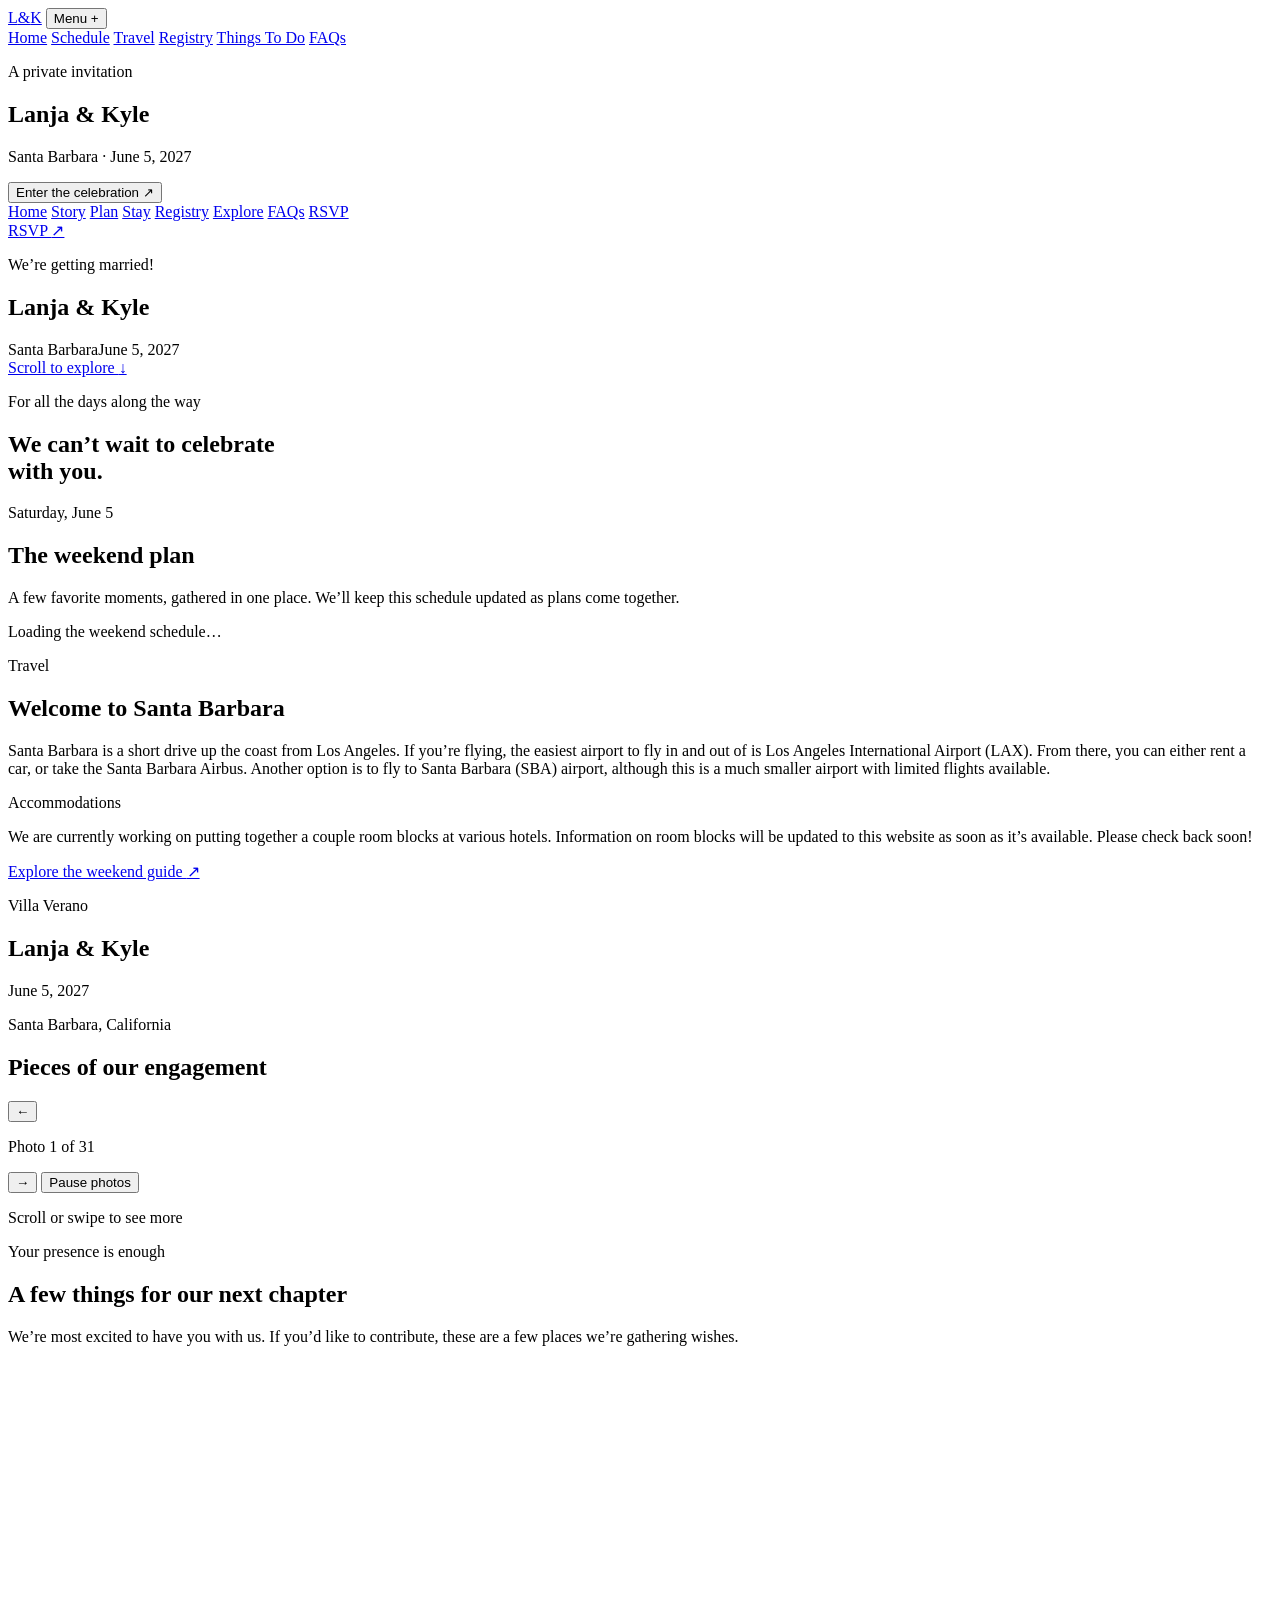
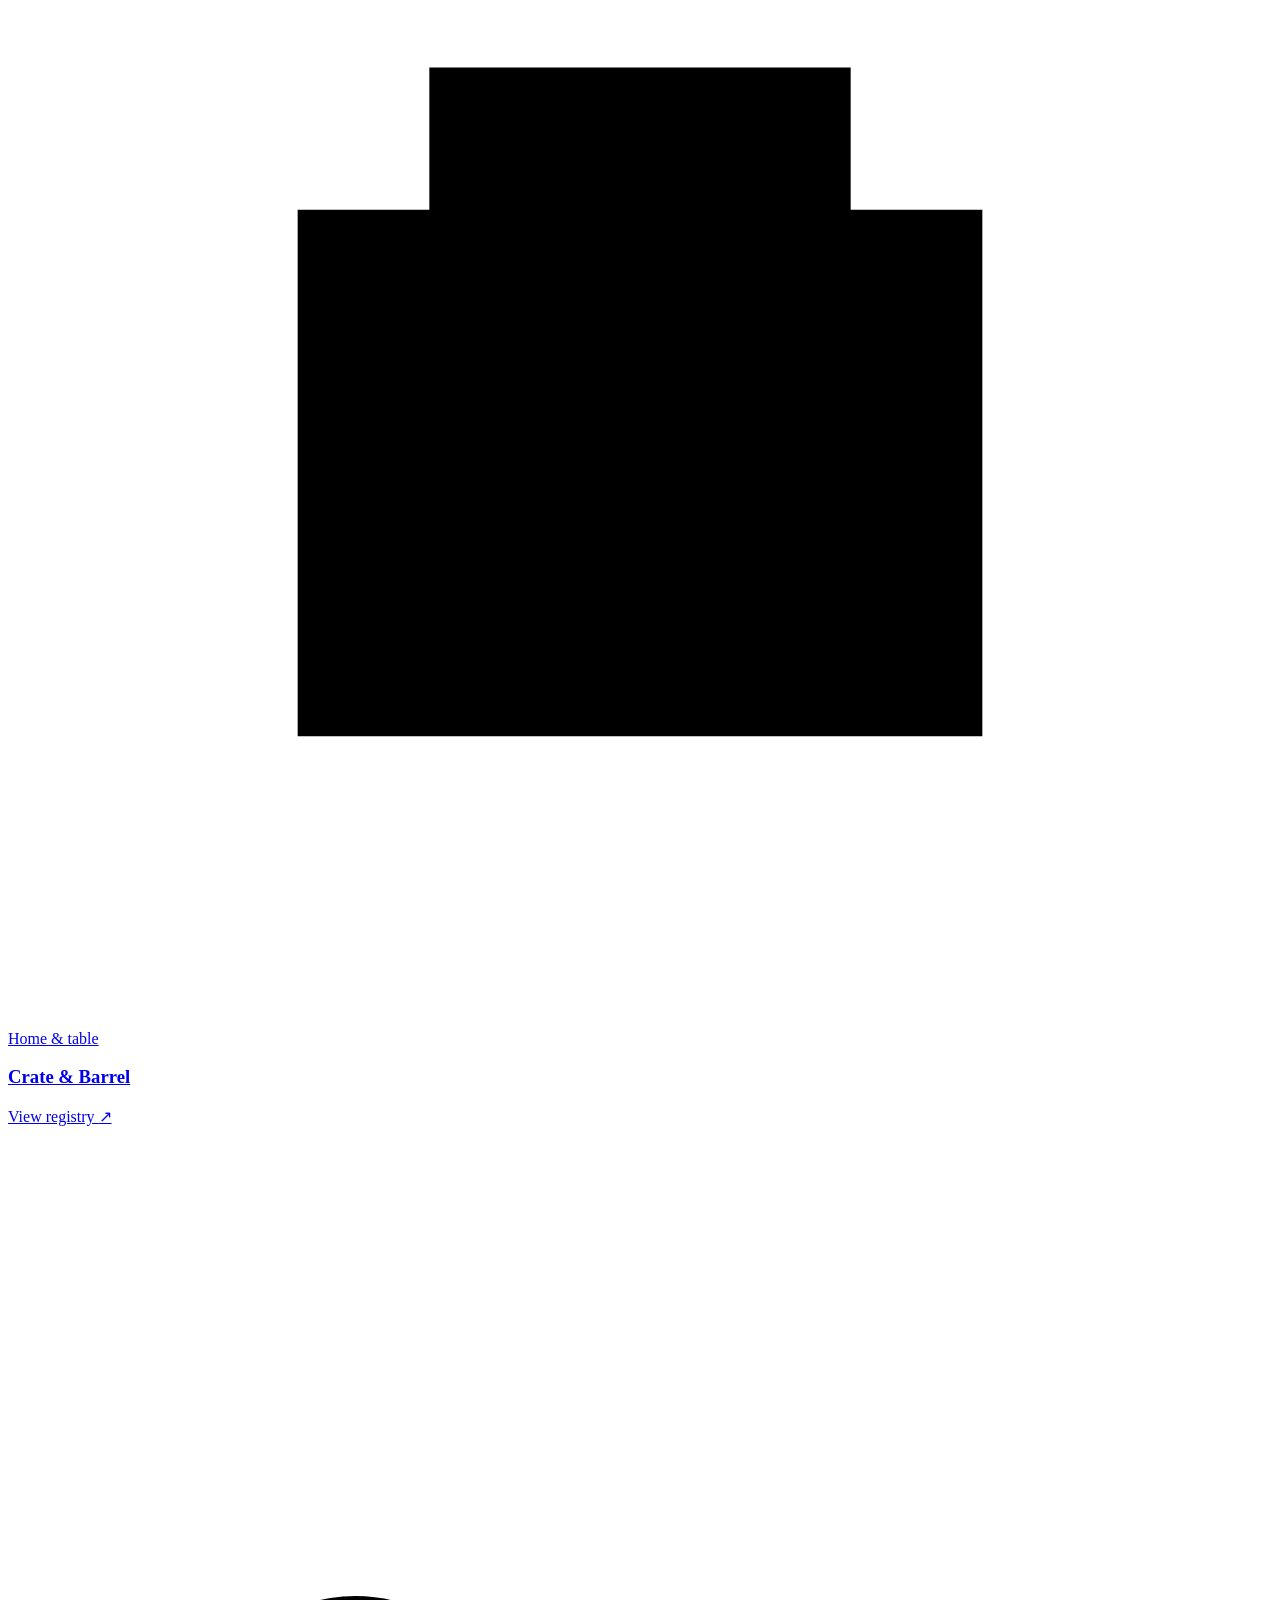
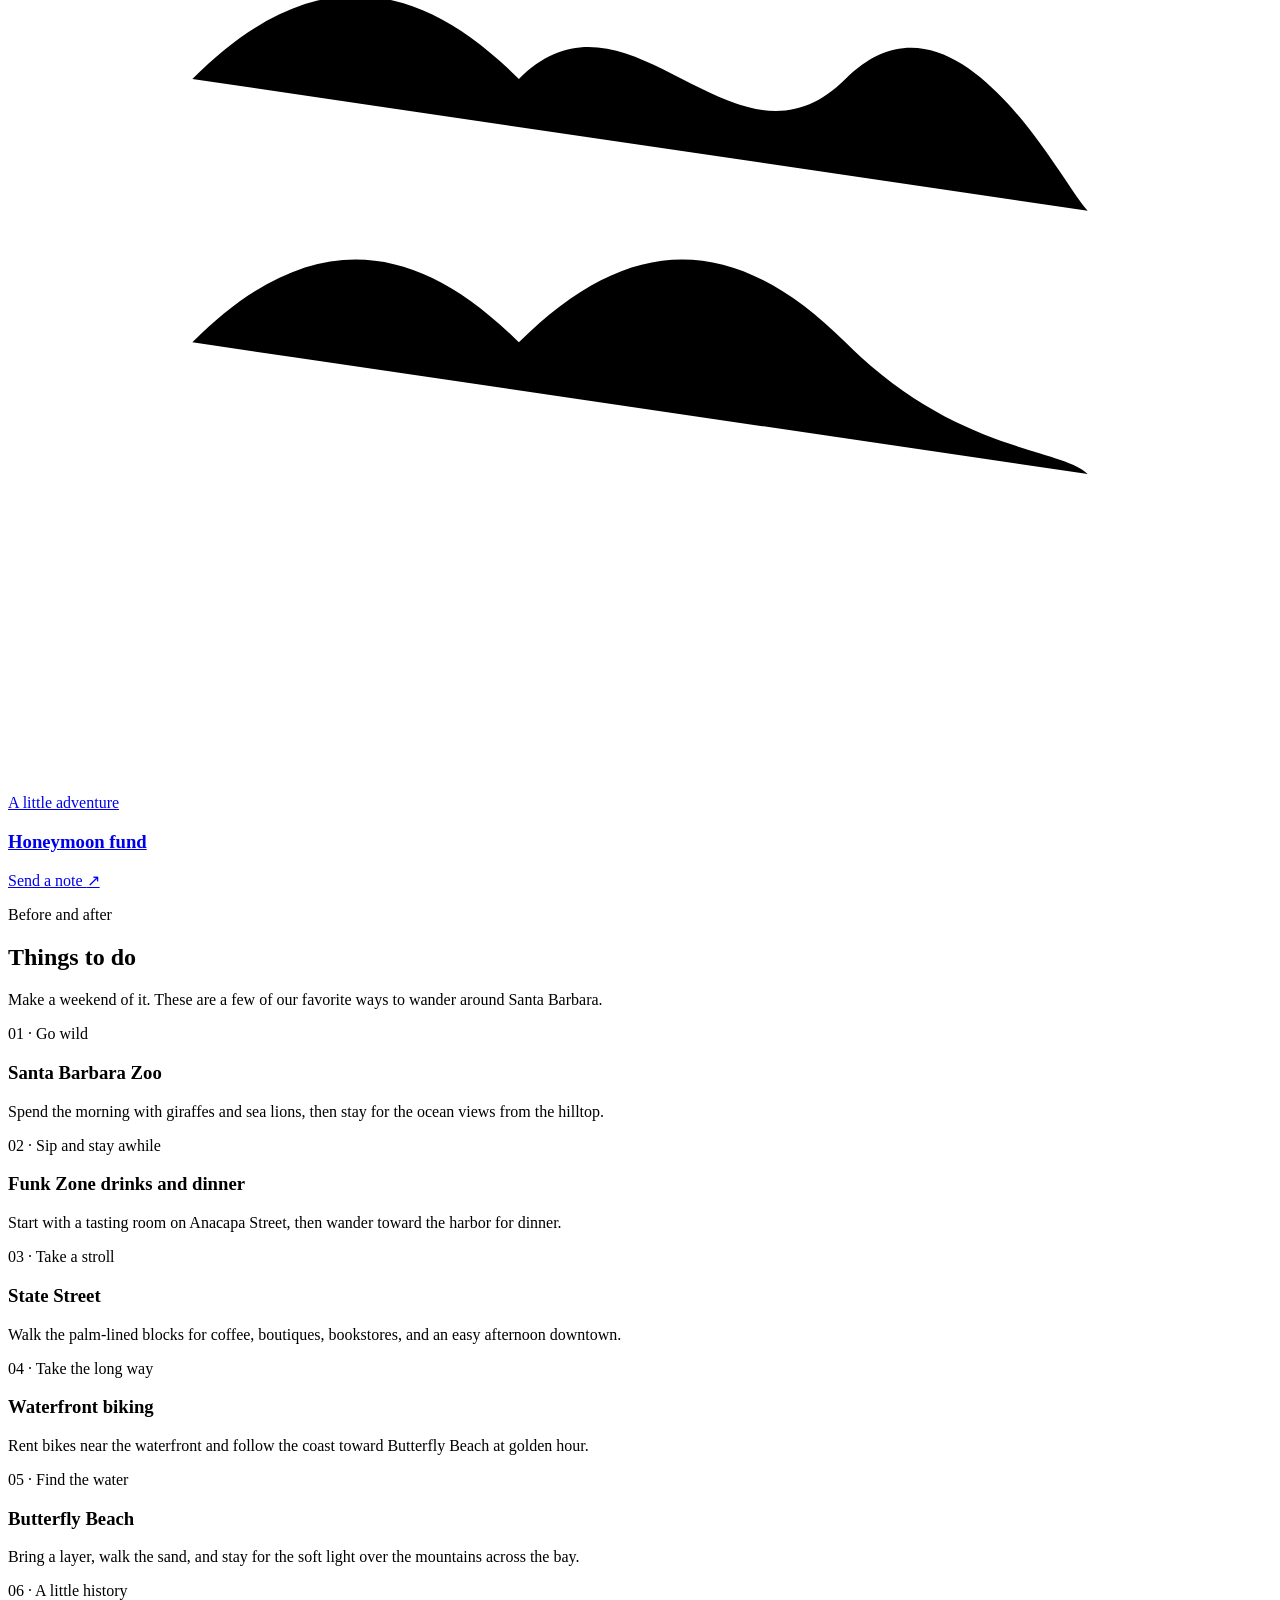
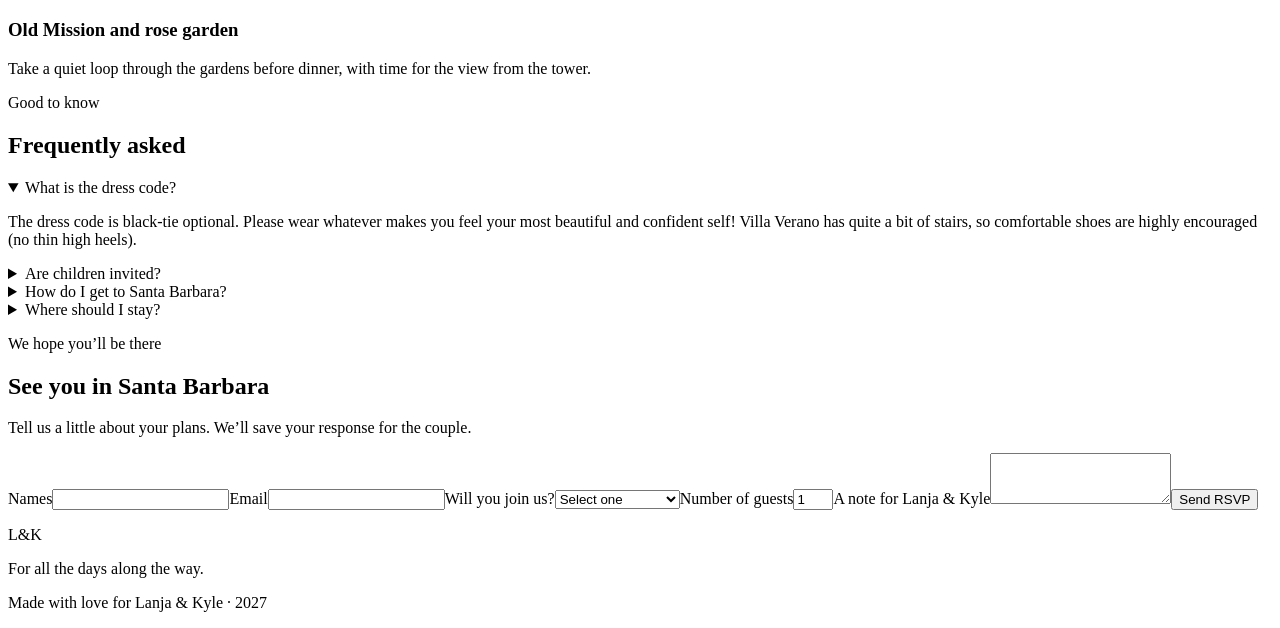
==== public/index.html @ e6cf990e "Match Santa Barbara location photos and animate gallery" ====
<!doctype html>
<html lang="en">
  <head>
    <meta charset="UTF-8" />
    <meta name="viewport" content="width=device-width, initial-scale=1.0" />
    <meta name="description" content="The wedding website of Lanja and Kyle — Santa Barbara, California, June 5, 2027." />
    <title>Lanja & Kyle | Santa Barbara · June 5, 2027</title>
    <link rel="preconnect" href="https://fonts.googleapis.com" />
    <link rel="preconnect" href="https://fonts.gstatic.com" crossorigin />
    <link href="https://fonts.googleapis.com/css2?family=DM+Sans:wght@400;500;600&family=DM+Serif+Display:ital@0;1&display=swap" rel="stylesheet" />
    <link rel="stylesheet" href="/styles.css" />
  </head>
  <body>
    <header class="site-header">
      <a class="brand" href="#home" aria-label="Lanja and Kyle home"><span>L</span><span class="amp">&</span><span>K</span></a>
      <button class="menu-toggle" aria-expanded="false" aria-controls="main-nav">Menu <span>+</span></button>
      <nav id="main-nav" class="main-nav" aria-label="Primary navigation">
        <a class="active" href="#home">Home</a>
        <a href="#schedule">Schedule</a>
        <a href="#travel">Travel</a>
        <a href="#registry">Registry</a>
        <a href="#things-to-do">Things To Do</a>
        <a href="#faqs">FAQs</a>
      </nav>
    </header>
    <div id="welcome-overlay" class="welcome-overlay" role="dialog" aria-modal="true" aria-labelledby="welcome-title">
      <div class="welcome-veil"></div>
      <div class="welcome-card">
        <div class="ornate-frame" aria-hidden="true"><span class="ornate-corner top-left"></span><span class="ornate-corner top-right"></span><span class="ornate-corner bottom-left"></span><span class="ornate-corner bottom-right"></span></div>
        <p class="eyebrow">A private invitation</p>
        <h2 id="welcome-title">Lanja & Kyle</h2>
        <p class="welcome-date">Santa Barbara · June 5, 2027</p>
        <button id="open-invitation" class="button" type="button">Enter the celebration <span>↗</span></button>
      </div>
    </div>
    <aside class="section-rail" aria-label="Page sections">
      <a href="#home" class="section-rail-link active"><span>Home</span></a>
      <a href="#story" class="section-rail-link"><span>Story</span></a>
      <a href="#schedule" class="section-rail-link"><span>Plan</span></a>
      <a href="#travel" class="section-rail-link"><span>Stay</span></a>
      <a href="#registry" class="section-rail-link"><span>Registry</span></a>
      <a href="#things-to-do" class="section-rail-link"><span>Explore</span></a>
      <a href="#faqs" class="section-rail-link"><span>FAQs</span></a>
      <a href="#rsvp" class="section-rail-link"><span>RSVP</span></a>
    </aside>
    <a class="mobile-rsvp-cta" href="#rsvp" aria-label="Jump to RSVP">RSVP <span>↗</span></a>

    <main>
      <section id="home" class="hero section-anchor">
        <div class="hero-image"></div>
        <div class="hero-overlay"></div>
        <div class="ornate-frame hero-ornament" aria-hidden="true"><span class="ornate-corner top-left"></span><span class="ornate-corner top-right"></span><span class="ornate-corner bottom-left"></span><span class="ornate-corner bottom-right"></span></div>
        <div class="hero-copy">
          <p class="hero-announce">We’re getting married!</p>
          <h1>Lanja & Kyle</h1>
          <div class="hero-meta"><span>Santa Barbara</span><i></i><span>June 5, 2027</span></div>
        </div>
        <a class="scroll-cue" href="#schedule">Scroll to explore <span>↓</span></a>
      </section>

      <section class="intro section-pad">
        <p class="eyebrow">For all the days along the way</p>
        <h2>We can’t wait to celebrate<br />with you.</h2>
        <div id="countdown" class="countdown" aria-label="Countdown to the wedding"></div>
      </section>

      <section id="schedule" class="content-section tinted section-anchor">
        <div class="section-heading"><p class="eyebrow">Saturday, June 5</p><h2>The weekend plan</h2><p class="lede">A few favorite moments, gathered in one place. We’ll keep this schedule updated as plans come together.</p></div>
        <div id="schedule-list" class="schedule-list" aria-live="polite"><p class="loading">Loading the weekend schedule…</p></div>
      </section>

      <section id="travel" class="content-section split section-anchor">
        <div class="split-art art-palm"></div><div class="split-copy"><p class="eyebrow">Travel</p><h2>Welcome to Santa Barbara</h2><p>Santa Barbara is a short drive up the coast from Los Angeles. If you’re flying, the easiest airport to fly in and out of is Los Angeles International Airport (LAX). From there, you can either rent a car, or take the Santa Barbara Airbus. Another option is to fly to Santa Barbara (SBA) airport, although this is a much smaller airport with limited flights available.</p><div class="accommodations-copy"><p class="eyebrow">Accommodations</p><p>We are currently working on putting together a couple room blocks at various hotels. Information on room blocks will be updated to this website as soon as it’s available. Please check back soon!</p></div><a class="text-link" href="#things-to-do">Explore the weekend guide <span>↗</span></a></div>
      </section>

      <section id="story" class="story-scroll section-anchor" aria-label="The wedding story">
        <div class="story-track">
          <div class="story-stage">
            <div class="story-backdrop"></div>
            <div class="story-color"></div>
            <div class="story-wash"></div>
            <div class="story-focal" aria-hidden="true"></div>
            <div class="ornate-frame story-ornament" aria-hidden="true"><span class="ornate-corner top-left"></span><span class="ornate-corner top-right"></span><span class="ornate-corner bottom-left"></span><span class="ornate-corner bottom-right"></span></div>
            <div class="story-copy">
              <p class="eyebrow story-kicker">Villa Verano</p>
              <h2 class="story-couple">Lanja & Kyle</h2>
              <p class="story-date">June 5, 2027</p>
              <p class="story-address">Santa Barbara, California</p>
            </div>
            <div class="story-gallery" aria-labelledby="engagement-heading">
              <h2 id="engagement-heading">Pieces of our engagement</h2>
              <div class="engagement-controls">
                <button class="gallery-step" id="gallery-previous" type="button" aria-label="Previous engagement photo">←</button>
                <p id="gallery-position" aria-live="off">Photo 1 of 31</p>
                <button class="gallery-step" id="gallery-next" type="button" aria-label="Next engagement photo">→</button>
                <button class="gallery-toggle" id="gallery-toggle" type="button" aria-pressed="true">Pause photos</button>
              </div>
              <div class="gallery-viewport" id="engagement-viewport" tabindex="0" aria-label="Scrollable engagement photos">
                <div class="gallery-track" id="engagement-track"></div>
              </div>
              <p class="gallery-hint">Scroll or swipe to see more</p>
            </div>
          </div>
        </div>
      </section>

      <section id="registry" class="content-section centered tinted section-anchor"><p class="eyebrow">Your presence is enough</p><h2>A few things for our next chapter</h2><p class="lede narrow">We’re most excited to have you with us. If you’d like to contribute, these are a few places we’re gathering wishes.</p><div class="registry-grid"><a class="registry-card" data-registry-item="Crate & Barrel" href="https://www.crateandbarrel.com/" target="_blank" rel="noreferrer"><span class="line-icon" aria-hidden="true"><svg viewBox="0 0 24 24"><path d="M4 8.5h16M5.5 8.5v10h13v-10M8 8.5V5.8h8v2.7M9 12v3M12 12v3M15 12v3"/></svg></span><span class="registry-label">Home & table</span><h3>Crate & Barrel</h3><span class="text-link">View registry <span>↗</span></span></a><a class="registry-card" data-registry-item="Honeymoon fund" href="mailto:hello@lanjaandkyle.com?subject=Honeymoon%20fund"><span class="line-icon" aria-hidden="true"><svg viewBox="0 0 24 24"><path d="M3.5 15.5c2.1-2.1 4.1-2.1 6.2 0 2.1-2.1 4.1-2.1 6.2 0s4.1 2 4.6 2.5M3.5 10.5c2.1-2.1 4.1-2.1 6.2 0 2.1-2.1 4.1 2.1 6.2 0s4.1 2 4.6 2.5M5 19h14"/></svg></span><span class="registry-label">A little adventure</span><h3>Honeymoon fund</h3><span class="text-link">Send a note <span>↗</span></span></a></div></section>

      <section id="things-to-do" class="content-section things-section section-anchor"><div class="section-heading"><p class="eyebrow">Before and after</p><h2>Things to do</h2><p class="lede">Make a weekend of it. These are a few of our favorite ways to wander around Santa Barbara.</p></div><div class="things-grid"><article class="thing-card thing-zoo"><div class="thing-photo"></div><div><p class="eyebrow">01 · Go wild</p><h3>Santa Barbara Zoo</h3><p>Spend the morning with giraffes and sea lions, then stay for the ocean views from the hilltop.</p></div></article><article class="thing-card thing-funk"><div class="thing-photo"></div><div><p class="eyebrow">02 · Sip and stay awhile</p><h3>Funk Zone drinks and dinner</h3><p>Start with a tasting room on Anacapa Street, then wander toward the harbor for dinner.</p></div></article><article class="thing-card thing-state"><div class="thing-photo"></div><div><p class="eyebrow">03 · Take a stroll</p><h3>State Street</h3><p>Walk the palm-lined blocks for coffee, boutiques, bookstores, and an easy afternoon downtown.</p></div></article><article class="thing-card thing-bike"><div class="thing-photo"></div><div><p class="eyebrow">04 · Take the long way</p><h3>Waterfront biking</h3><p>Rent bikes near the waterfront and follow the coast toward Butterfly Beach at golden hour.</p></div></article><article class="thing-card thing-beach"><div class="thing-photo"></div><div><p class="eyebrow">05 · Find the water</p><h3>Butterfly Beach</h3><p>Bring a layer, walk the sand, and stay for the soft light over the mountains across the bay.</p></div></article><article class="thing-card thing-mission"><div class="thing-photo"></div><div><p class="eyebrow">06 · A little history</p><h3>Old Mission and rose garden</h3><p>Take a quiet loop through the gardens before dinner, with time for the view from the tower.</p></div></article></div></section>

      <section id="faqs" class="content-section tinted section-anchor"><div class="section-heading"><p class="eyebrow">Good to know</p><h2>Frequently asked</h2></div><div class="faq-list"><details open><summary>What is the dress code?</summary><p>The dress code is black-tie optional. Please wear whatever makes you feel your most beautiful and confident self! Villa Verano has quite a bit of stairs, so comfortable shoes are highly encouraged (no thin high heels).</p></details><details><summary>Are children invited?</summary><p>While we absolutely love your little ones, this celebration will be adults only.</p></details><details><summary>How do I get to Santa Barbara?</summary><p>Please see the travel section. The largest airport closest to Santa Barbara is Los Angeles International Airport (LAX). From there, you can rent a car or take the Santa Barbara Airbus. There is also a smaller airport in Santa Barbara (SBA) with limited flight options.</p></details><details><summary>Where should I stay?</summary><p>Please check back for the hotel room blocks that will be arranged.</p></details></div></section>

      <section id="rsvp" class="rsvp section-anchor"><div><p class="eyebrow">We hope you’ll be there</p><h2>See you in Santa Barbara</h2><p class="rsvp-note">Tell us a little about your plans. We’ll save your response for the couple.</p></div><form id="rsvp-form" class="rsvp-form"><label>Names<input name="name" autocomplete="name" required /></label><label>Email<input name="email" type="email" autocomplete="email" required /></label><label>Will you join us?<select name="attendance" required><option value="">Select one</option><option value="joyfully-attending">Joyfully attending</option><option value="will-miss-you">Will miss you</option></select></label><label>Number of guests<input name="guests" type="number" min="1" max="6" value="1" required /></label><label class="full">A note for Lanja & Kyle<textarea name="note" rows="3"></textarea></label><button class="button light" type="submit">Send RSVP</button><p id="rsvp-status" class="form-status" aria-live="polite"></p></form></section>
    </main>
    <dialog id="detail-modal" class="detail-modal" aria-labelledby="modal-title">
      <div class="modal-card">
        <div class="ornate-frame" aria-hidden="true"><span class="ornate-corner top-left"></span><span class="ornate-corner top-right"></span><span class="ornate-corner bottom-left"></span><span class="ornate-corner bottom-right"></span></div>
        <button id="modal-close" class="modal-close" type="button" aria-label="Close details">Close</button>
        <p id="modal-kicker" class="eyebrow">A little detail</p>
        <h2 id="modal-title">The weekend plan</h2>
        <p id="modal-copy" class="modal-copy"></p>
        <a id="modal-link" class="button" href="#rsvp">Keep exploring <span>↗</span></a>
      </div>
    </dialog>
    <dialog id="photo-modal" class="photo-modal" aria-label="Engagement photo viewer">
      <button class="photo-modal-close" id="photo-modal-close" type="button" aria-label="Close photo">Close</button>
      <button class="photo-modal-step photo-modal-prev" id="photo-modal-prev" type="button" aria-label="Previous photo">←</button>
      <figure><img id="photo-modal-image" alt="" /><figcaption id="photo-modal-caption"></figcaption></figure>
      <button class="photo-modal-step photo-modal-next" id="photo-modal-next" type="button" aria-label="Next photo">→</button>
    </dialog>
    <footer><div class="brand footer-brand"><span>L</span><span class="amp">&</span><span>K</span></div><p>For all the days along the way.</p><p class="footer-small">Made with love for Lanja & Kyle · 2027</p></footer>
    <script type="module" src="/app.js"></script>
  </body>
</html>
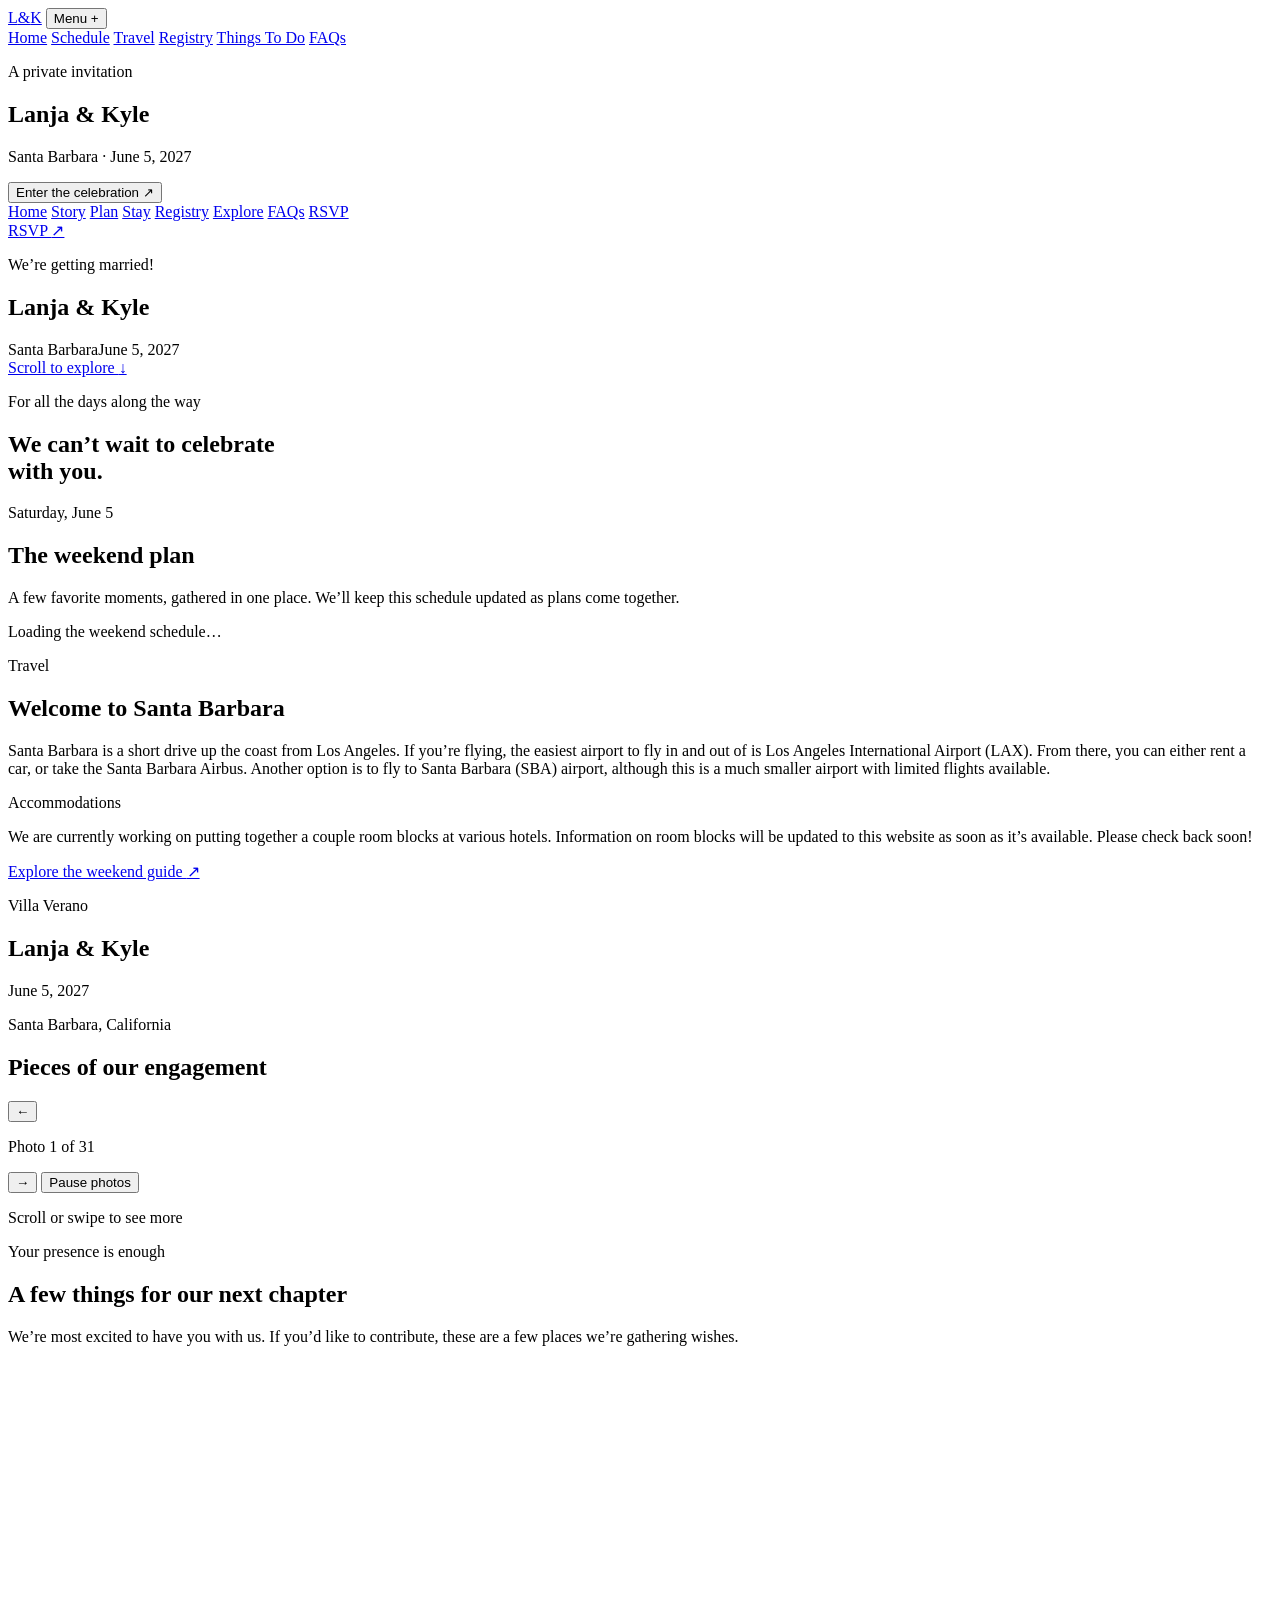
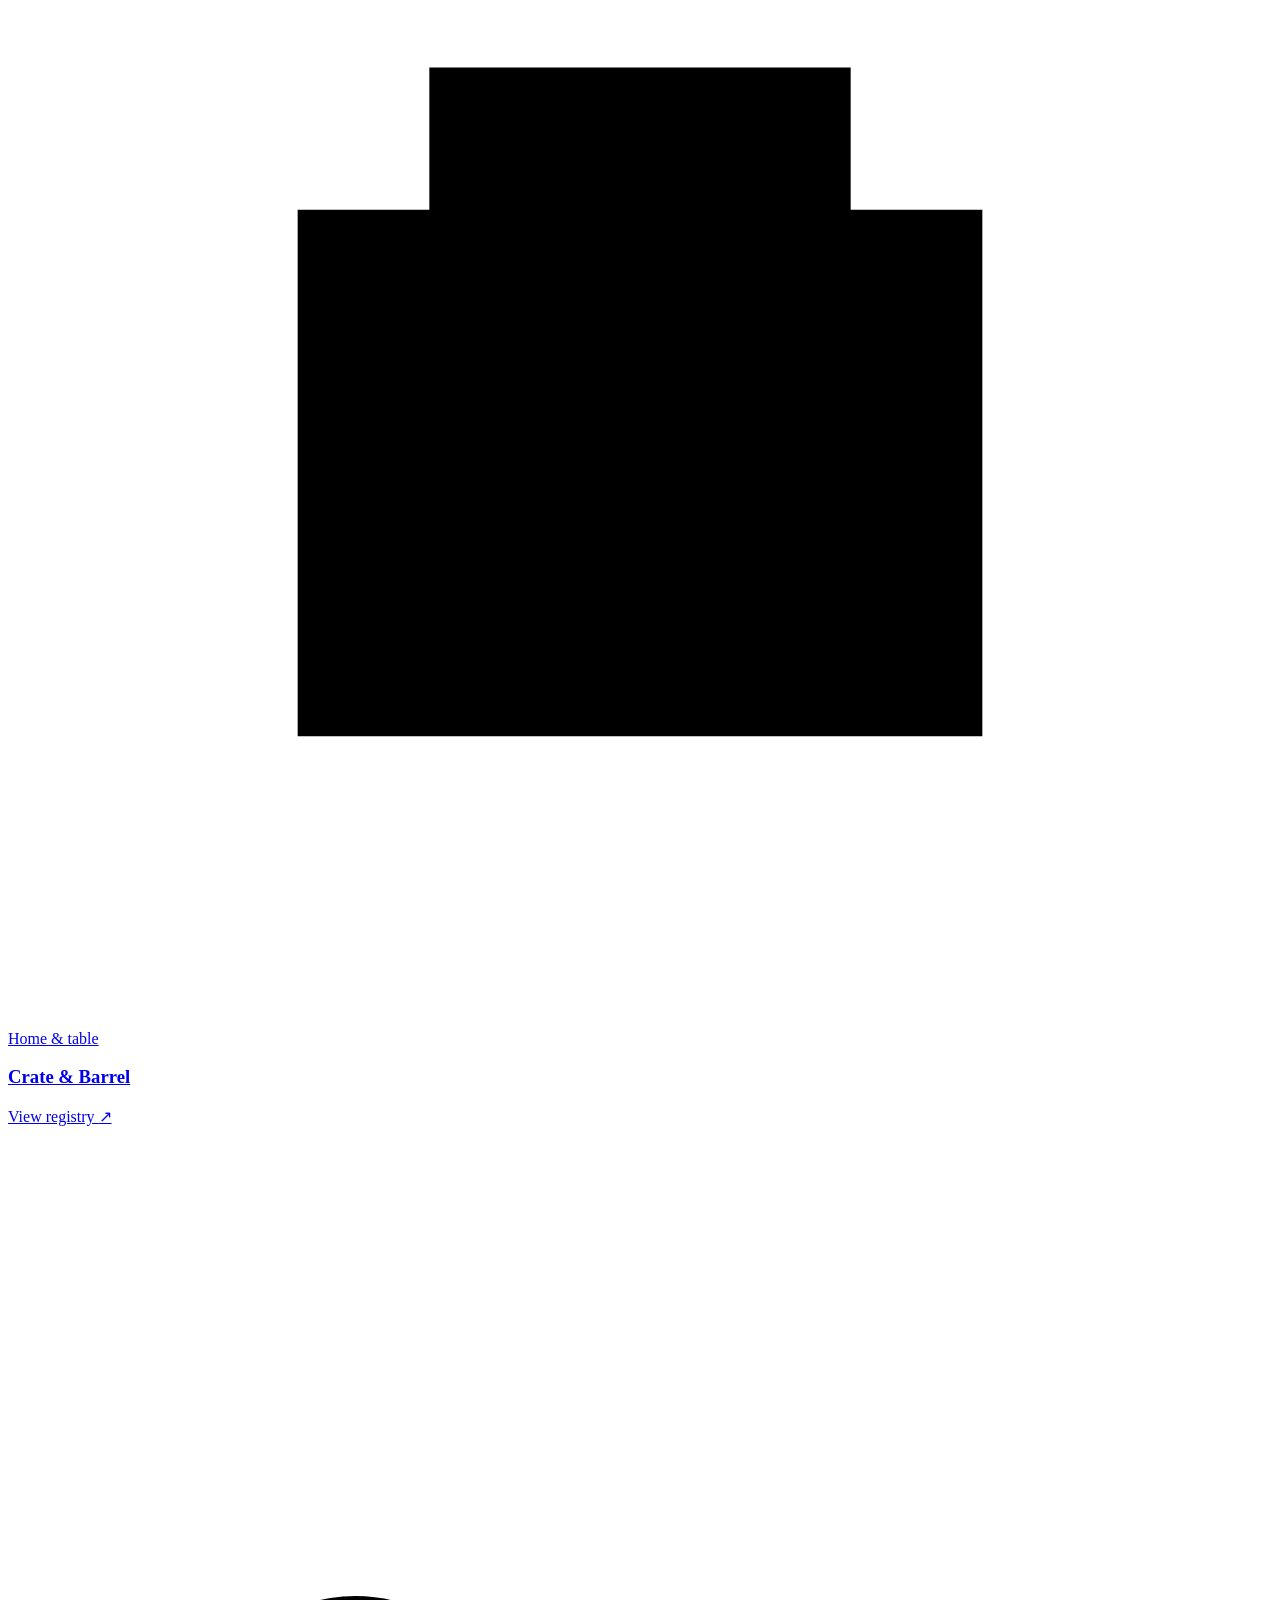
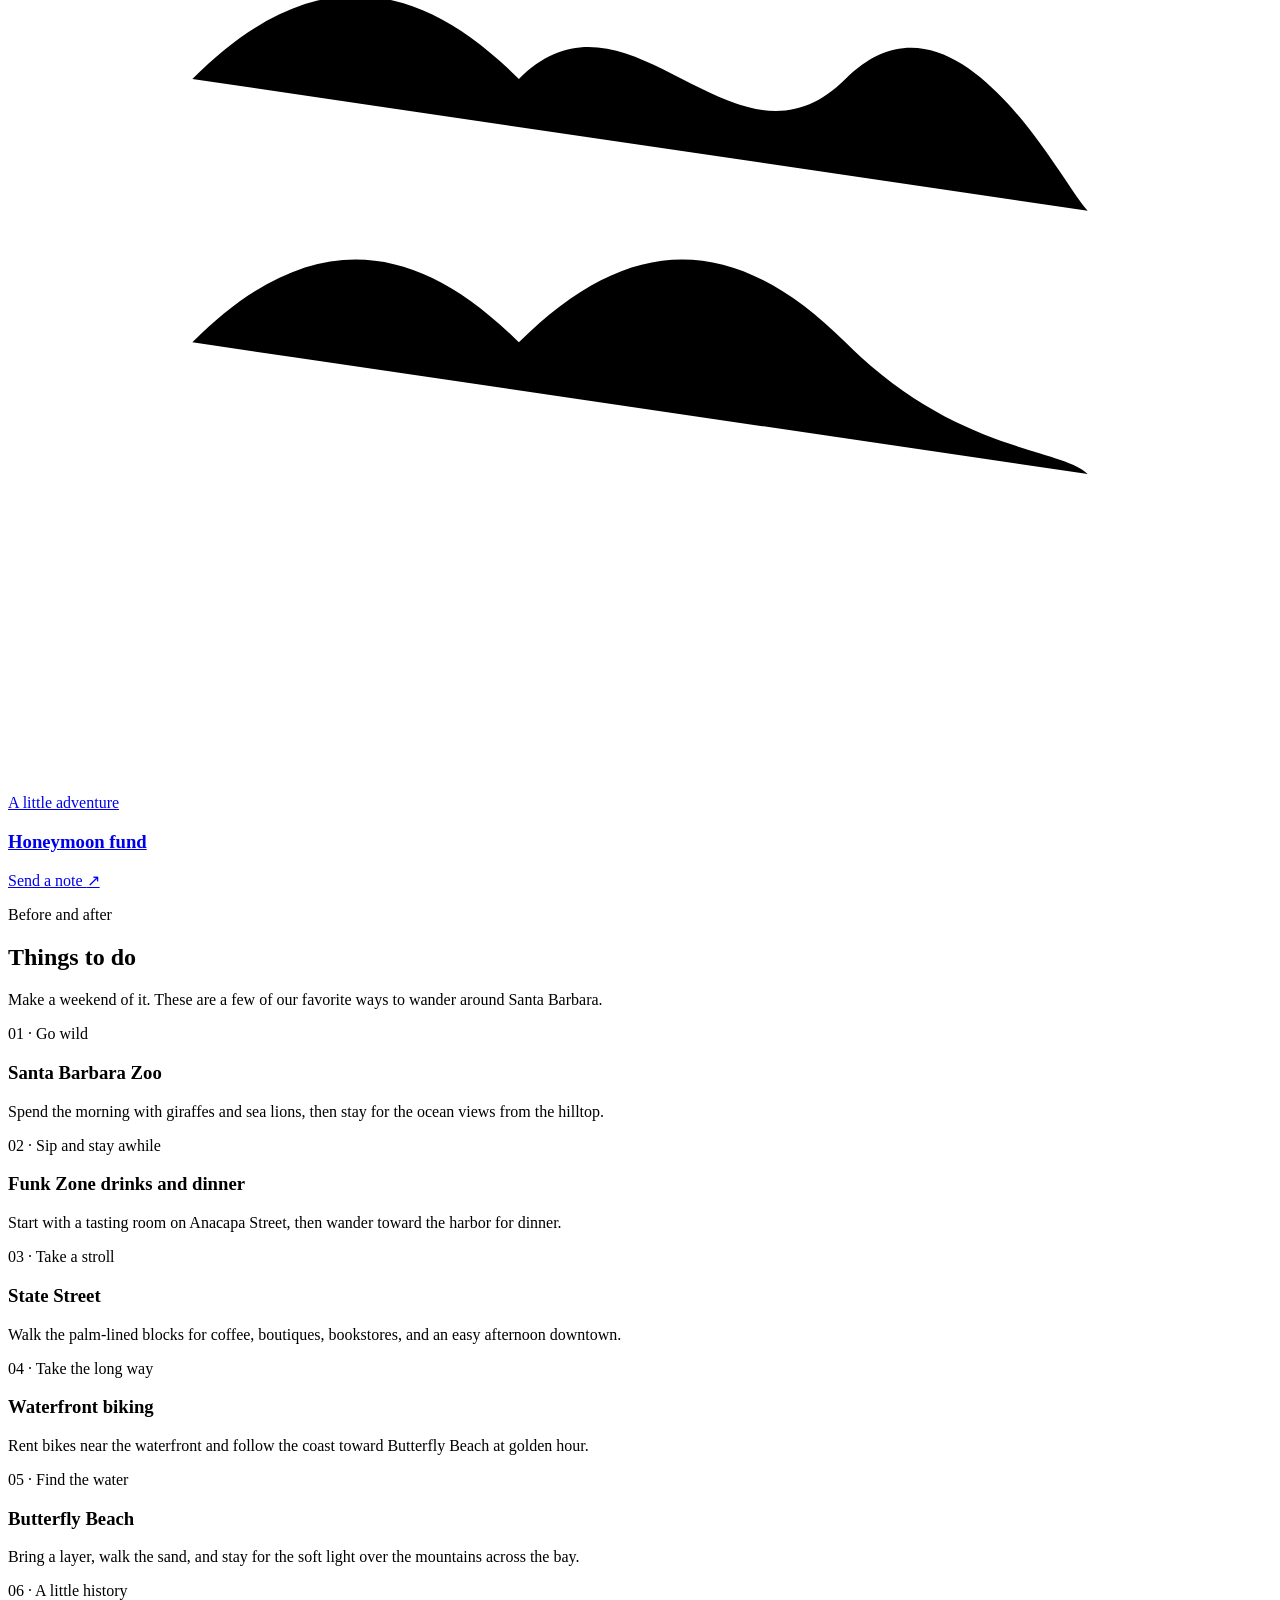
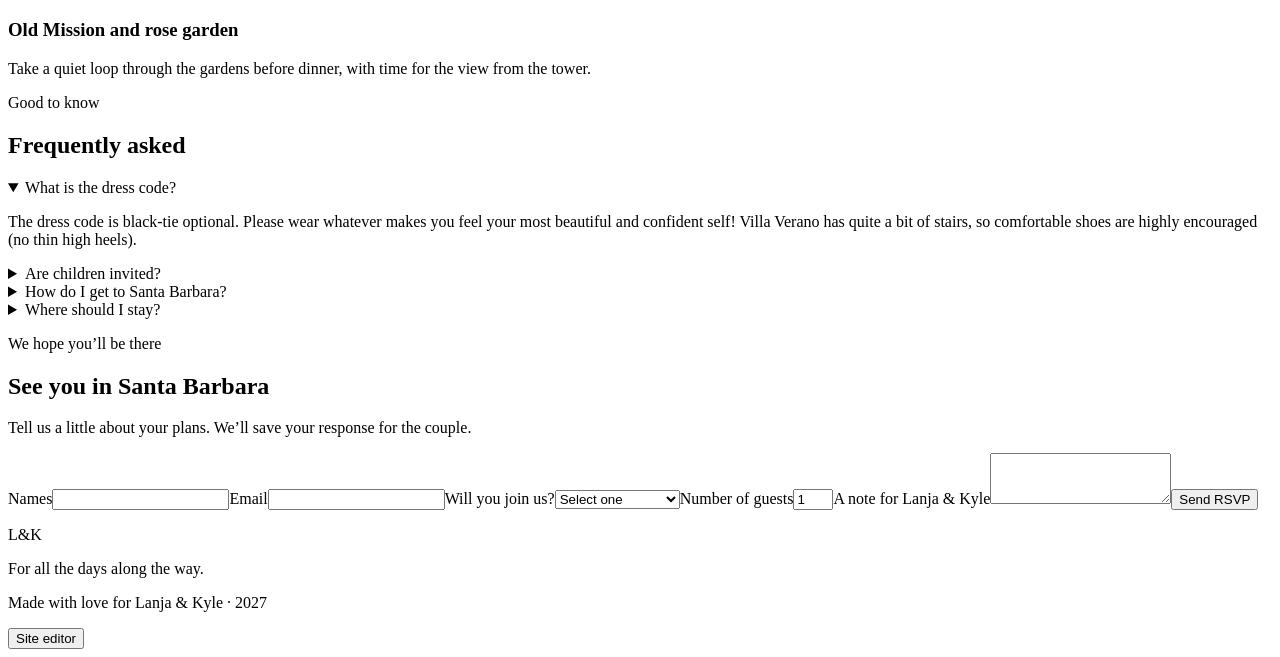
==== commit a27cdc99: "Add private wedding site editor and LANJA edit mode" ====
--- a/public/index.html
+++ b/public/index.html
@@ -128,7 +128,23 @@
       <figure><img id="photo-modal-image" alt="" /><figcaption id="photo-modal-caption"></figcaption></figure>
       <button class="photo-modal-step photo-modal-next" id="photo-modal-next" type="button" aria-label="Next photo">→</button>
     </dialog>
-    <footer><div class="brand footer-brand"><span>L</span><span class="amp">&</span><span>K</span></div><p>For all the days along the way.</p><p class="footer-small">Made with love for Lanja & Kyle · 2027</p></footer>
+    <footer><div class="brand footer-brand"><span>L</span><span class="amp">&</span><span>K</span></div><p>For all the days along the way.</p><p class="footer-small">Made with love for Lanja & Kyle · 2027</p><button type="button" id="admin-open" class="admin-open">Site editor</button></footer>
+    <dialog id="admin-dialog" class="admin-dialog" aria-labelledby="admin-title">
+      <div class="admin-panel">
+        <button type="button" id="admin-close" class="modal-close">Close</button>
+        <p class="eyebrow">Private tools</p><h2 id="admin-title">Wedding site editor</h2>
+        <form id="admin-login" class="admin-login"><label>PIN<input name="pin" type="password" inputmode="numeric" autocomplete="current-password" required /></label><button class="button" type="submit">Unlock editor</button><p id="admin-login-status" class="form-status" aria-live="polite"></p></form>
+        <div id="admin-workspace" class="admin-workspace" hidden>
+          <div class="admin-mode"><div><h3>Lanja-edit mode</h3><p>When active, the inbox monitor checks for LANJA-EDIT prompts every 10 minutes.</p></div><label class="admin-switch"><input id="lanja-edit-toggle" type="checkbox" /><span>Activate</span></label></div>
+          <p id="admin-mode-status" class="form-status" aria-live="polite"></p>
+          <div class="admin-tabs" role="tablist"><button type="button" class="admin-tab active" data-admin-tab="copy">Text</button><button type="button" class="admin-tab" data-admin-tab="images">Images</button></div>
+          <section id="admin-copy" class="admin-section"><label>Text area<select id="admin-text-key"></select></label><label>Preview text<textarea id="admin-text-value" rows="5"></textarea></label><button type="button" id="admin-save-text" class="button">Save text</button><p id="admin-text-status" class="form-status" aria-live="polite"></p></section>
+          <section id="admin-images" class="admin-section" hidden><label>Image area<select id="admin-image-key"></select></label><div id="admin-image-preview" class="admin-image-preview" aria-label="Current image preview"></div><label>Choose an image<input id="admin-image-file" type="file" accept="image/jpeg,image/png,image/webp,image/avif" /></label><p class="admin-help">JPG, PNG, WebP, or AVIF · up to 5 MB</p><div class="admin-image-actions"><button type="button" id="admin-upload-image" class="button">Upload image</button><button type="button" id="admin-reset-image" class="button subtle">Restore original</button></div><p id="admin-image-status" class="form-status" aria-live="polite"></p></section>
+          <button type="button" id="admin-logout" class="admin-logout">Lock editor</button>
+        </div>
+      </div>
+    </dialog>
     <script type="module" src="/app.js"></script>
+    <script type="module" src="/admin.js"></script>
   </body>
 </html>
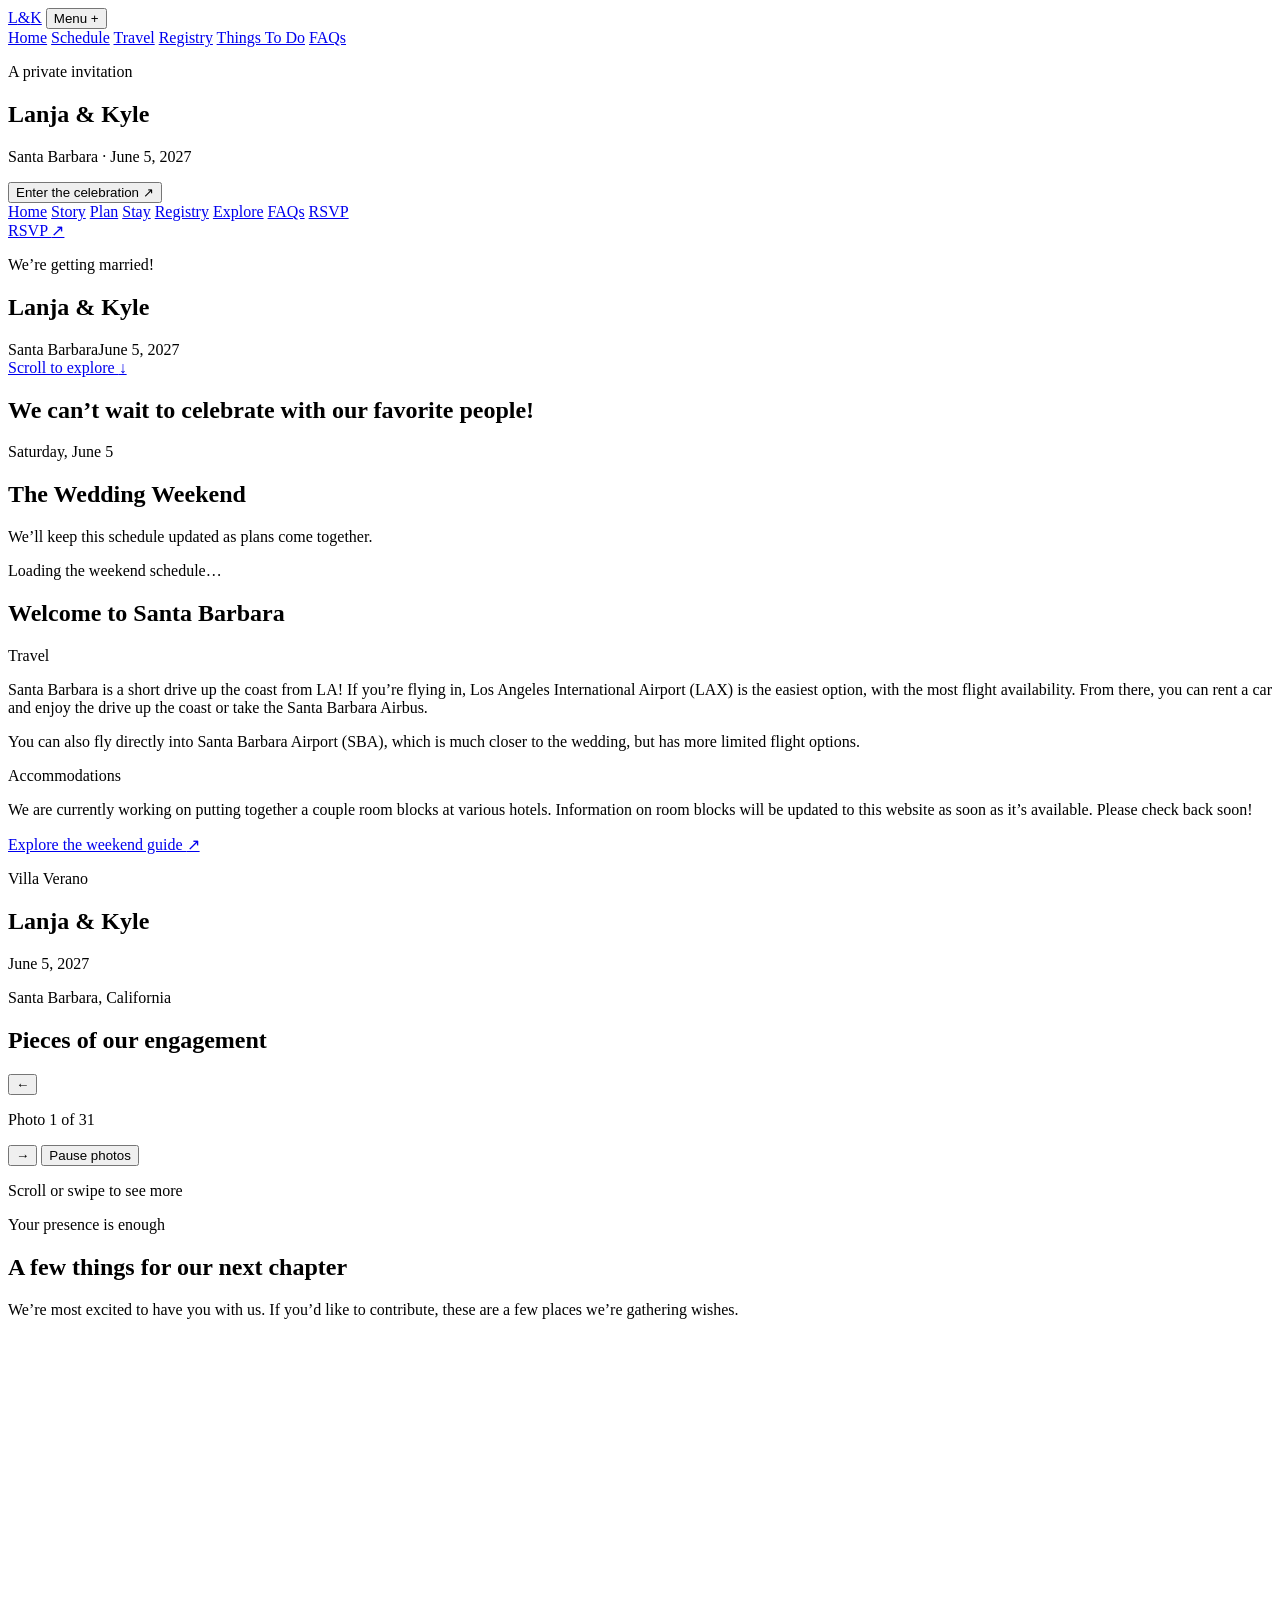
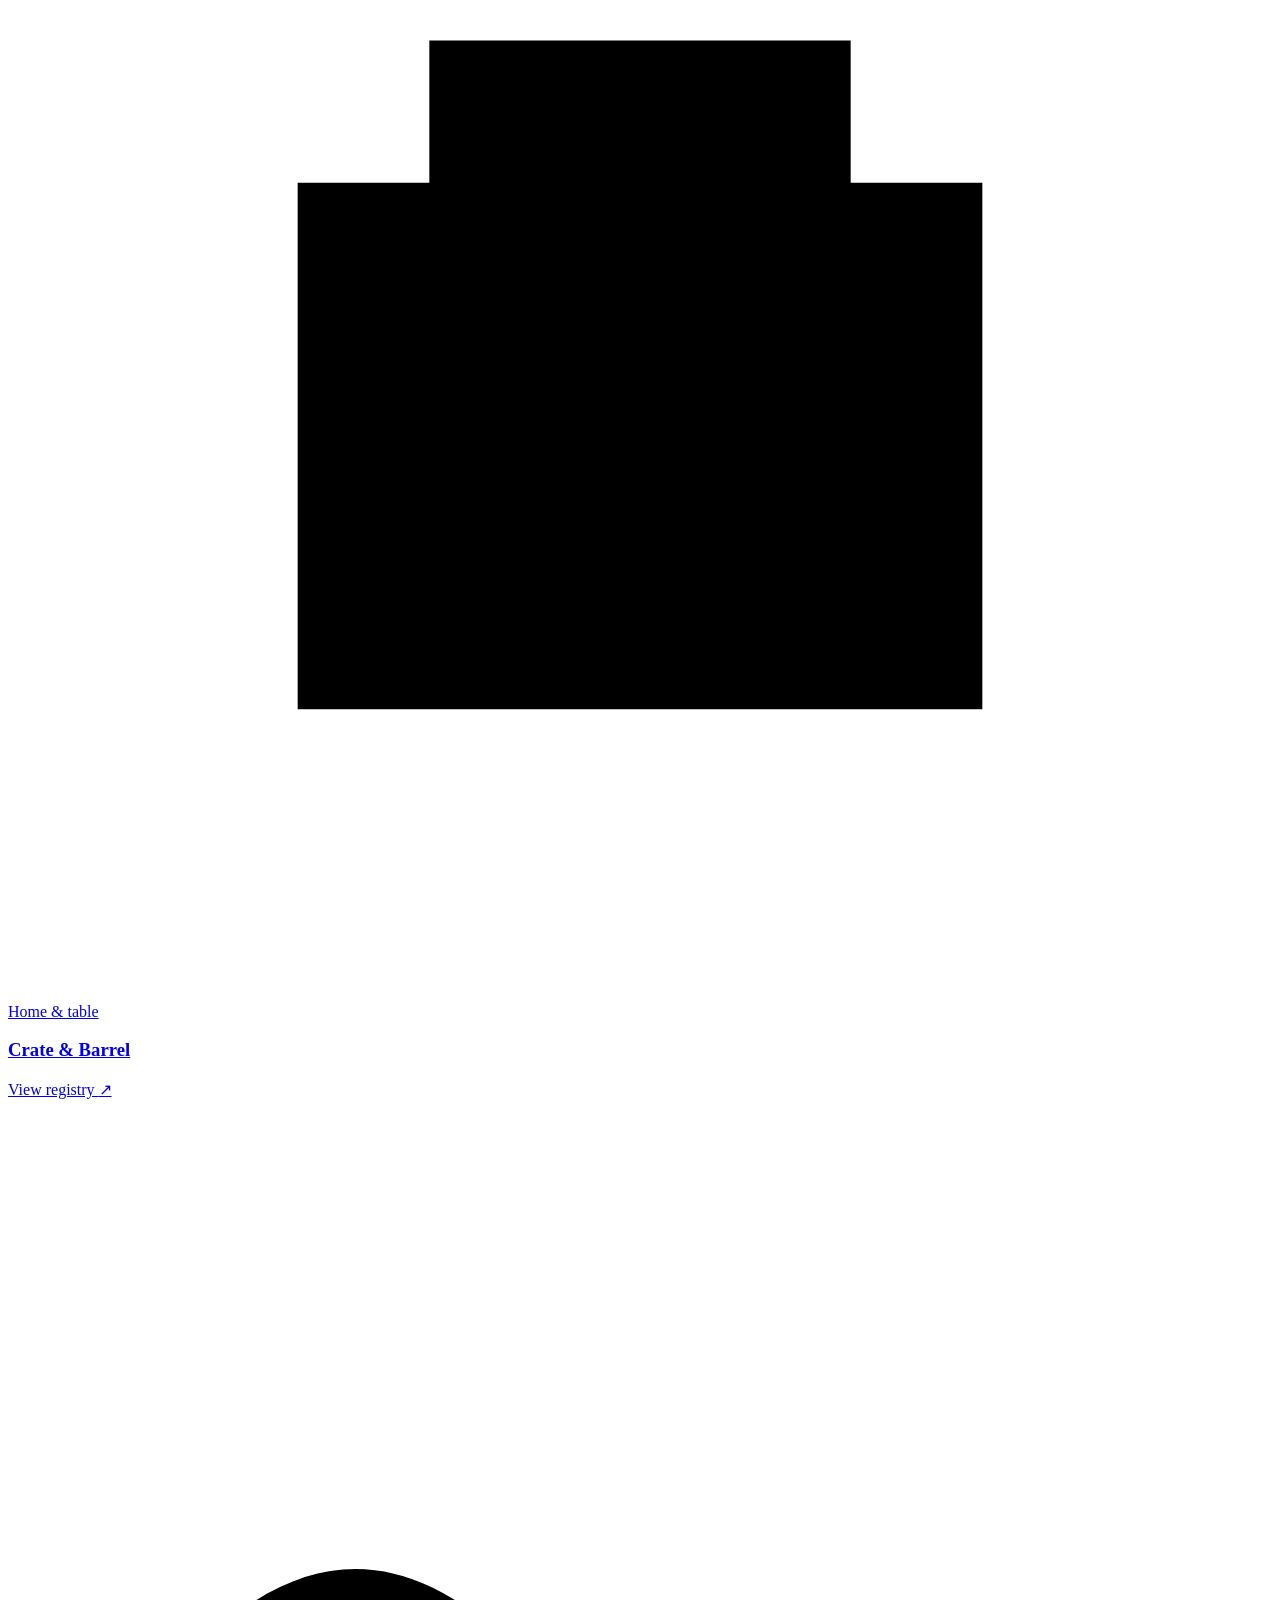
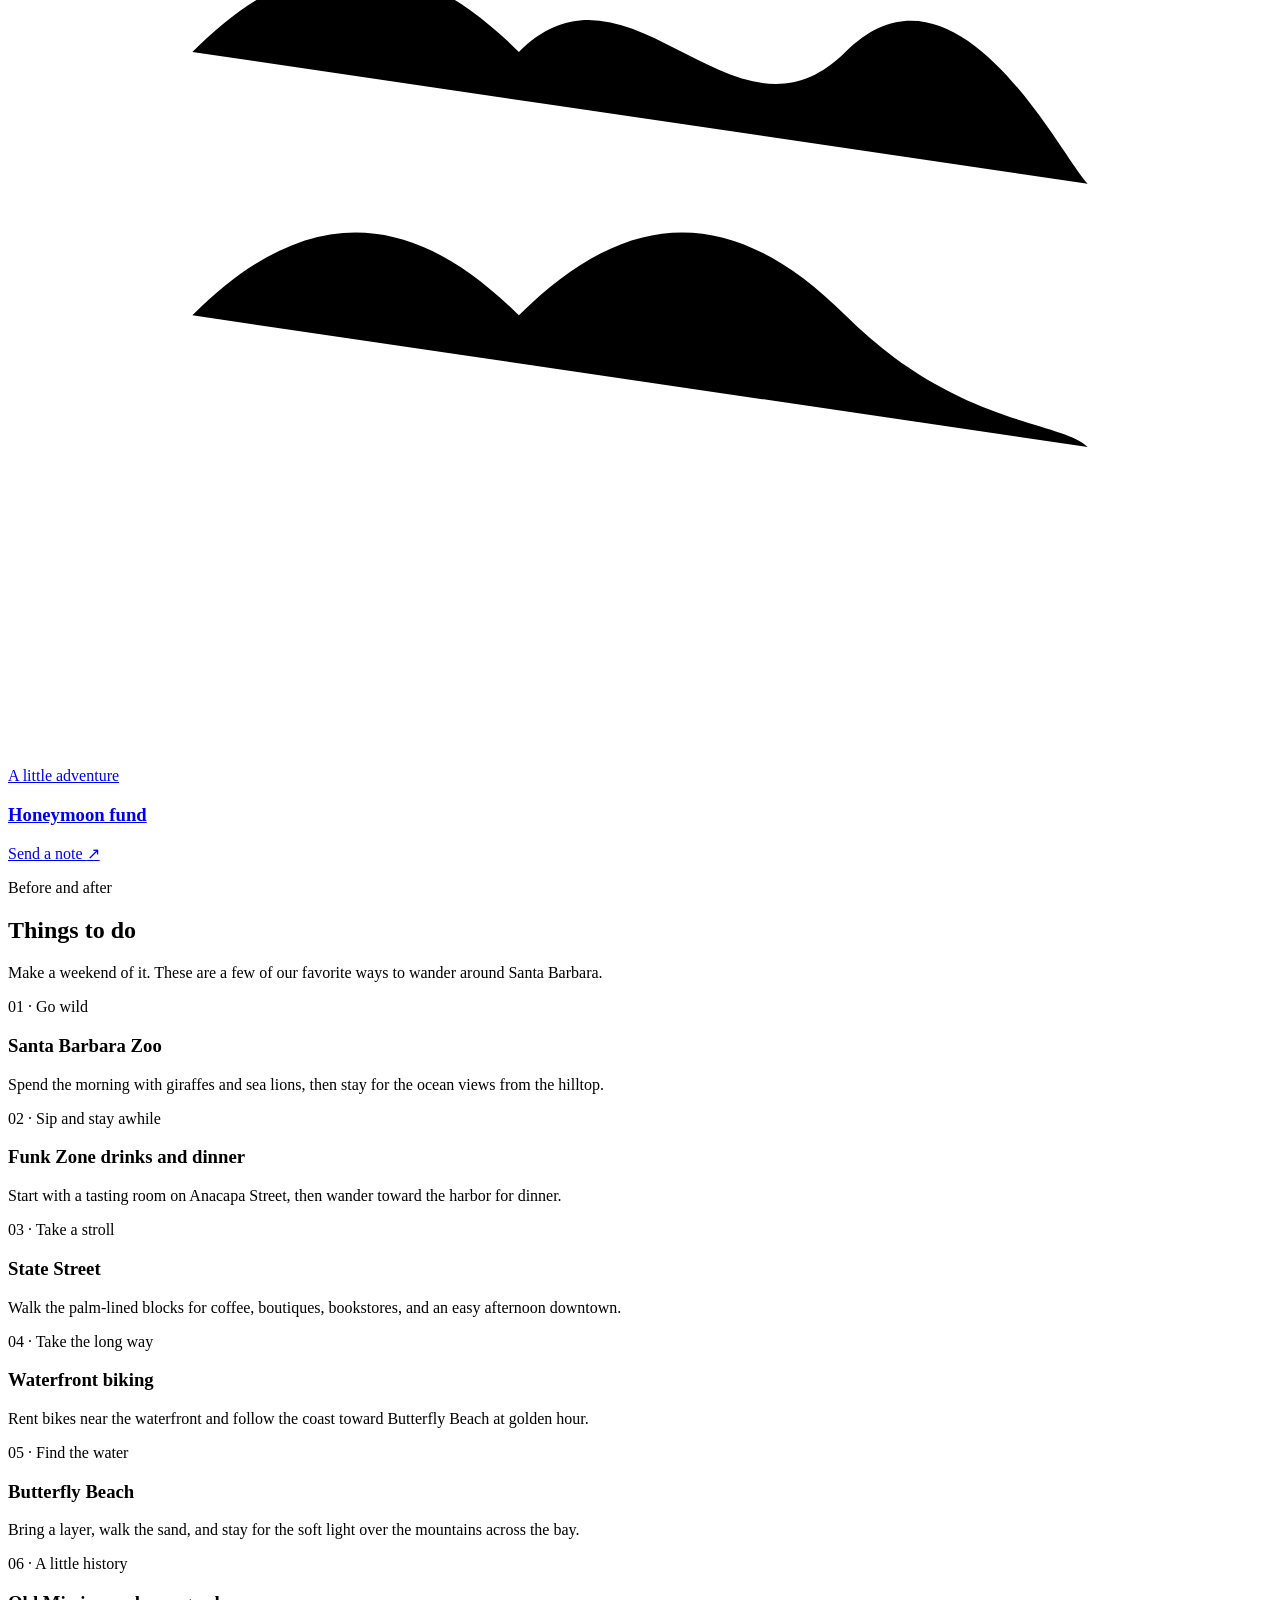
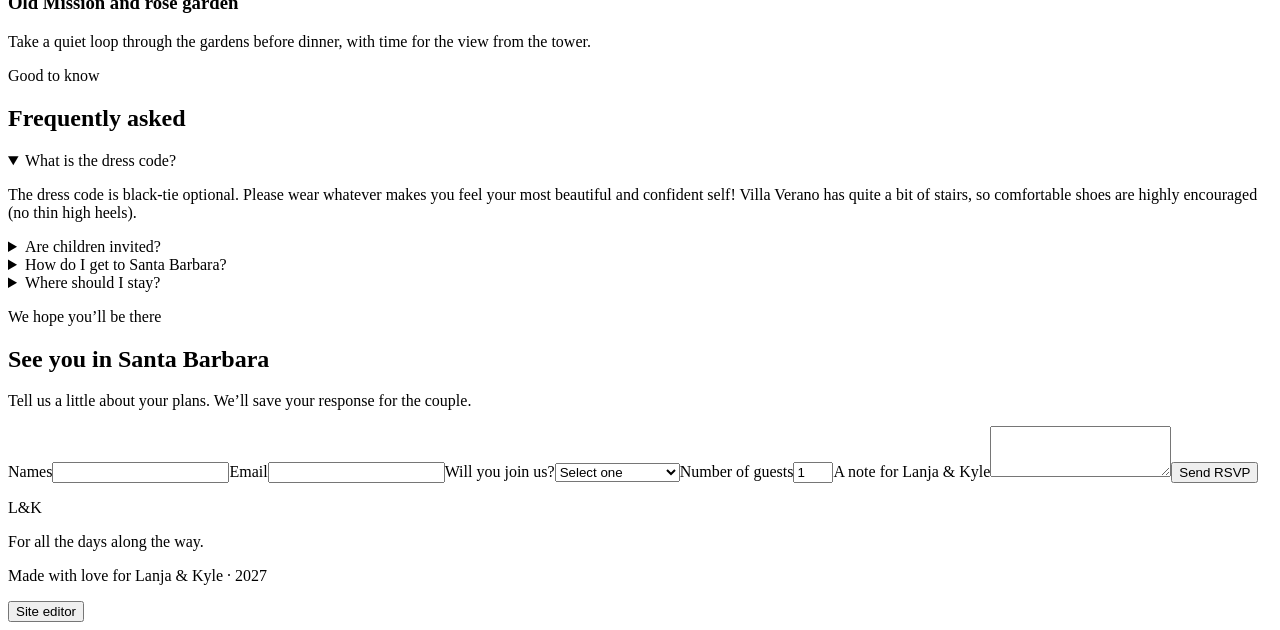
==== commit 6f62df74: "Reapply Lanja website updates from email" ====
--- a/public/index.html
+++ b/public/index.html
@@ -59,18 +59,17 @@
       </section>
 
       <section class="intro section-pad">
-        <p class="eyebrow">For all the days along the way</p>
-        <h2>We can’t wait to celebrate<br />with you.</h2>
+        <h2>We can’t wait to celebrate with our favorite people!</h2>
         <div id="countdown" class="countdown" aria-label="Countdown to the wedding"></div>
       </section>
 
       <section id="schedule" class="content-section tinted section-anchor">
-        <div class="section-heading"><p class="eyebrow">Saturday, June 5</p><h2>The weekend plan</h2><p class="lede">A few favorite moments, gathered in one place. We’ll keep this schedule updated as plans come together.</p></div>
+        <div class="section-heading"><p class="eyebrow">Saturday, June 5</p><h2>The Wedding Weekend</h2><p class="lede">We’ll keep this schedule updated as plans come together.</p></div>
         <div id="schedule-list" class="schedule-list" aria-live="polite"><p class="loading">Loading the weekend schedule…</p></div>
       </section>
 
       <section id="travel" class="content-section split section-anchor">
-        <div class="split-art art-palm"></div><div class="split-copy"><p class="eyebrow">Travel</p><h2>Welcome to Santa Barbara</h2><p>Santa Barbara is a short drive up the coast from Los Angeles. If you’re flying, the easiest airport to fly in and out of is Los Angeles International Airport (LAX). From there, you can either rent a car, or take the Santa Barbara Airbus. Another option is to fly to Santa Barbara (SBA) airport, although this is a much smaller airport with limited flights available.</p><div class="accommodations-copy"><p class="eyebrow">Accommodations</p><p>We are currently working on putting together a couple room blocks at various hotels. Information on room blocks will be updated to this website as soon as it’s available. Please check back soon!</p></div><a class="text-link" href="#things-to-do">Explore the weekend guide <span>↗</span></a></div>
+        <div class="split-art art-palm"></div><div class="split-copy"><h2>Welcome to Santa Barbara</h2><p class="eyebrow">Travel</p><p>Santa Barbara is a short drive up the coast from LA! If you’re flying in, Los Angeles International Airport (LAX) is the easiest option, with the most flight availability. From there, you can rent a car and enjoy the drive up the coast or take the Santa Barbara Airbus.</p><p>You can also fly directly into Santa Barbara Airport (SBA), which is much closer to the wedding, but has more limited flight options.</p><div class="accommodations-copy"><p class="eyebrow">Accommodations</p><p>We are currently working on putting together a couple room blocks at various hotels. Information on room blocks will be updated to this website as soon as it’s available. Please check back soon!</p></div><a class="text-link" href="#things-to-do">Explore the weekend guide <span>↗</span></a></div>
       </section>
 
       <section id="story" class="story-scroll section-anchor" aria-label="The wedding story">
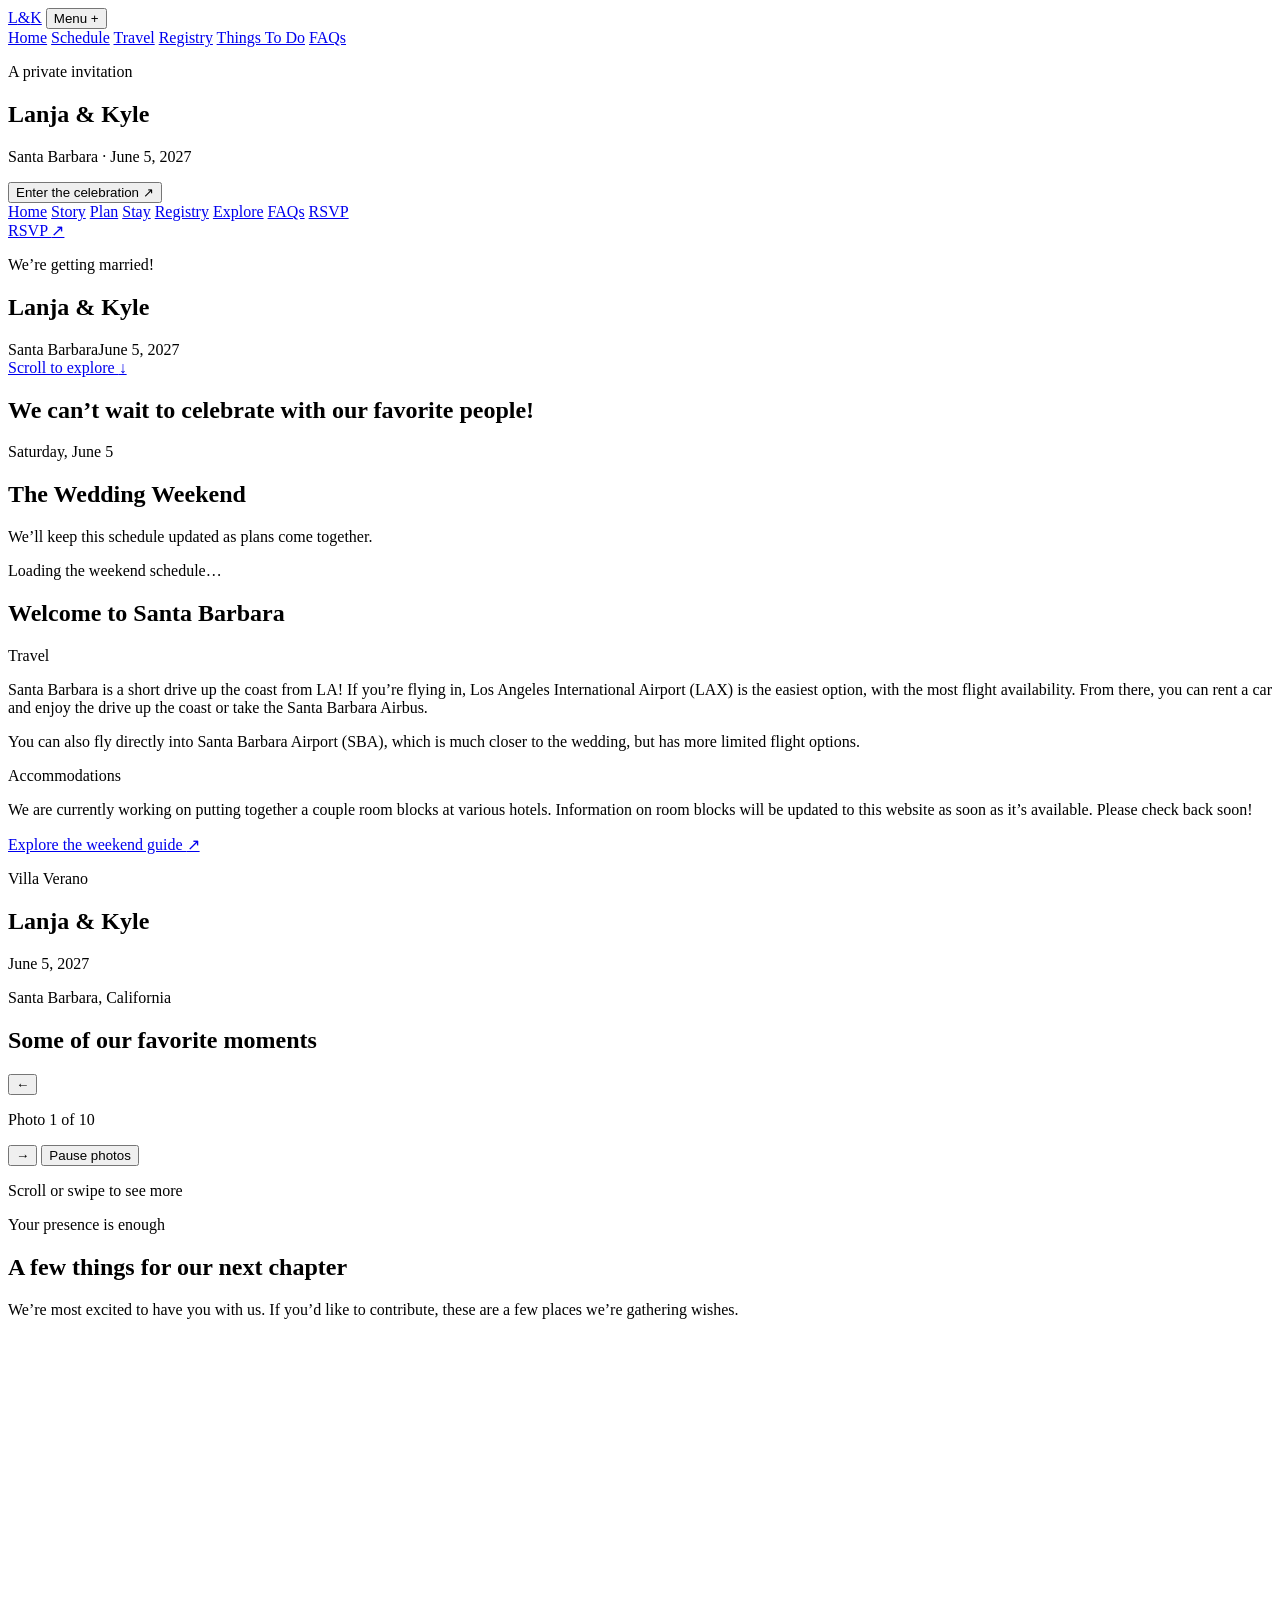
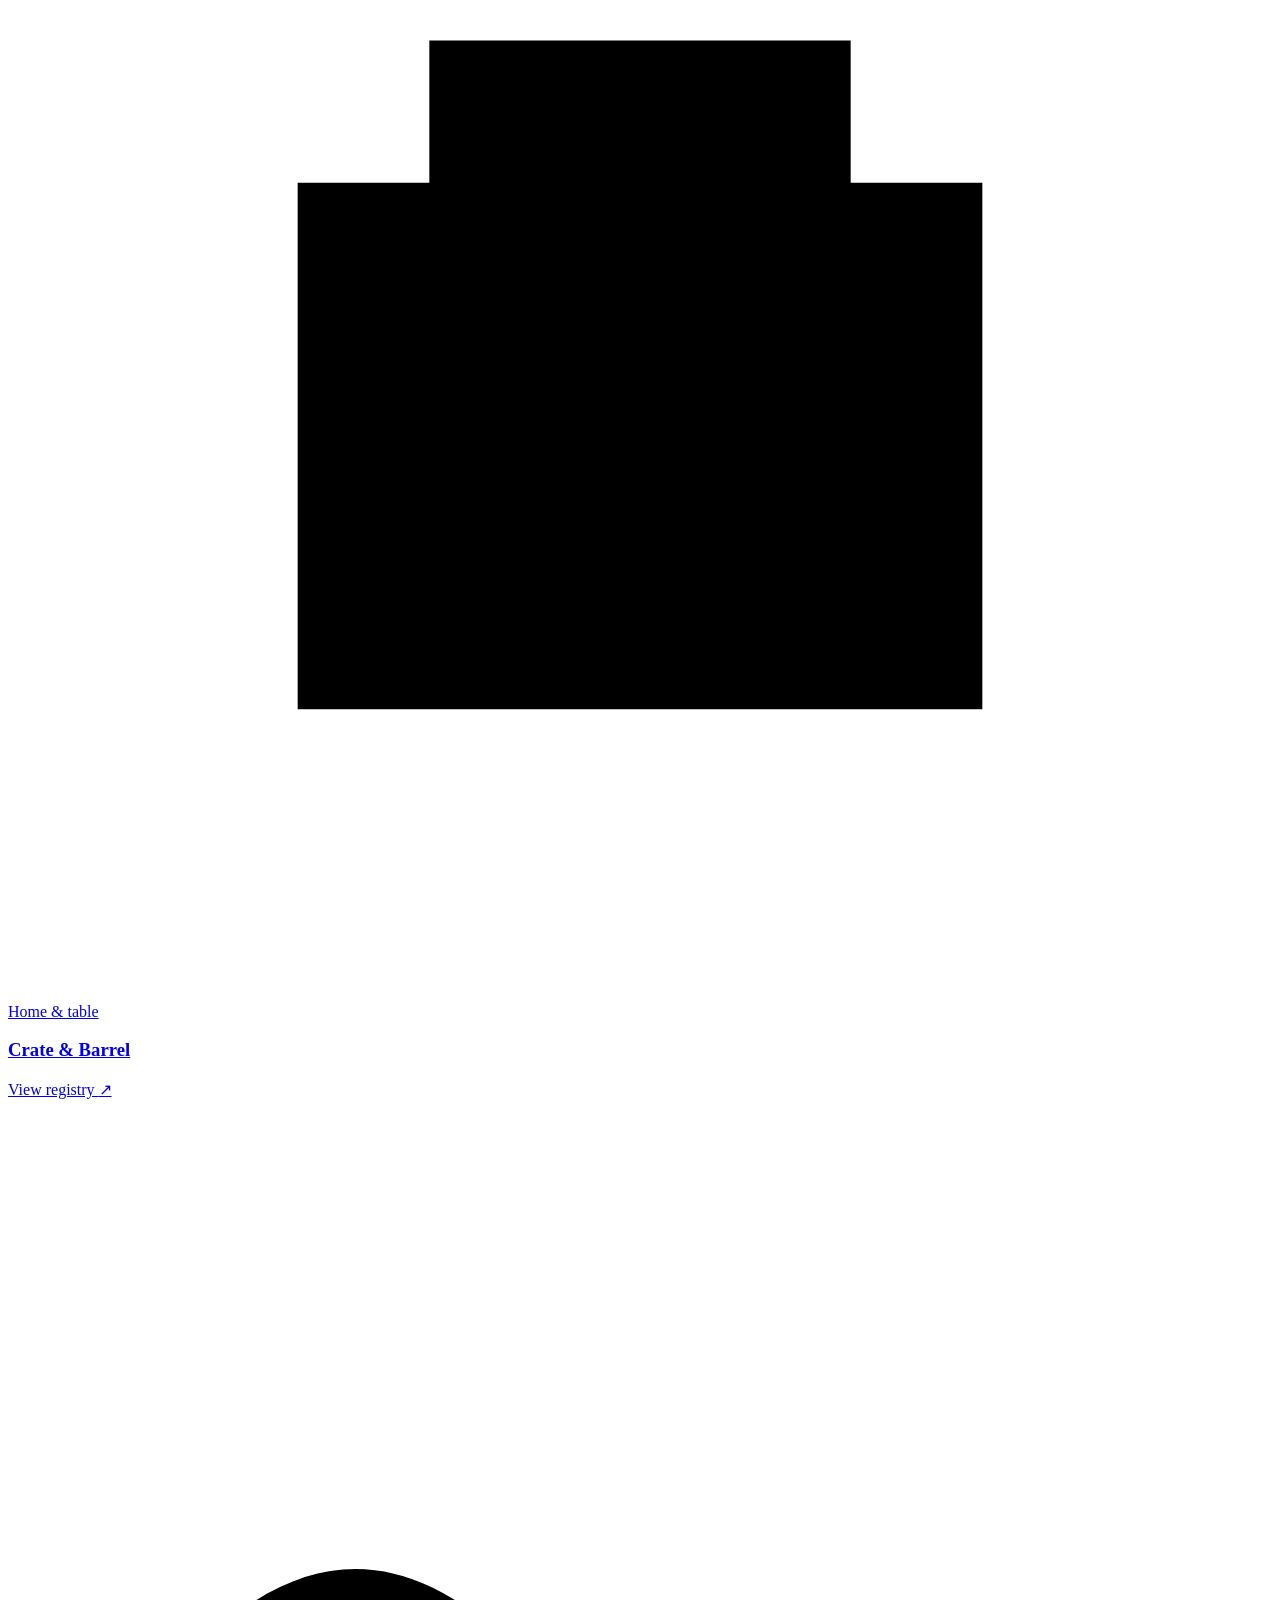
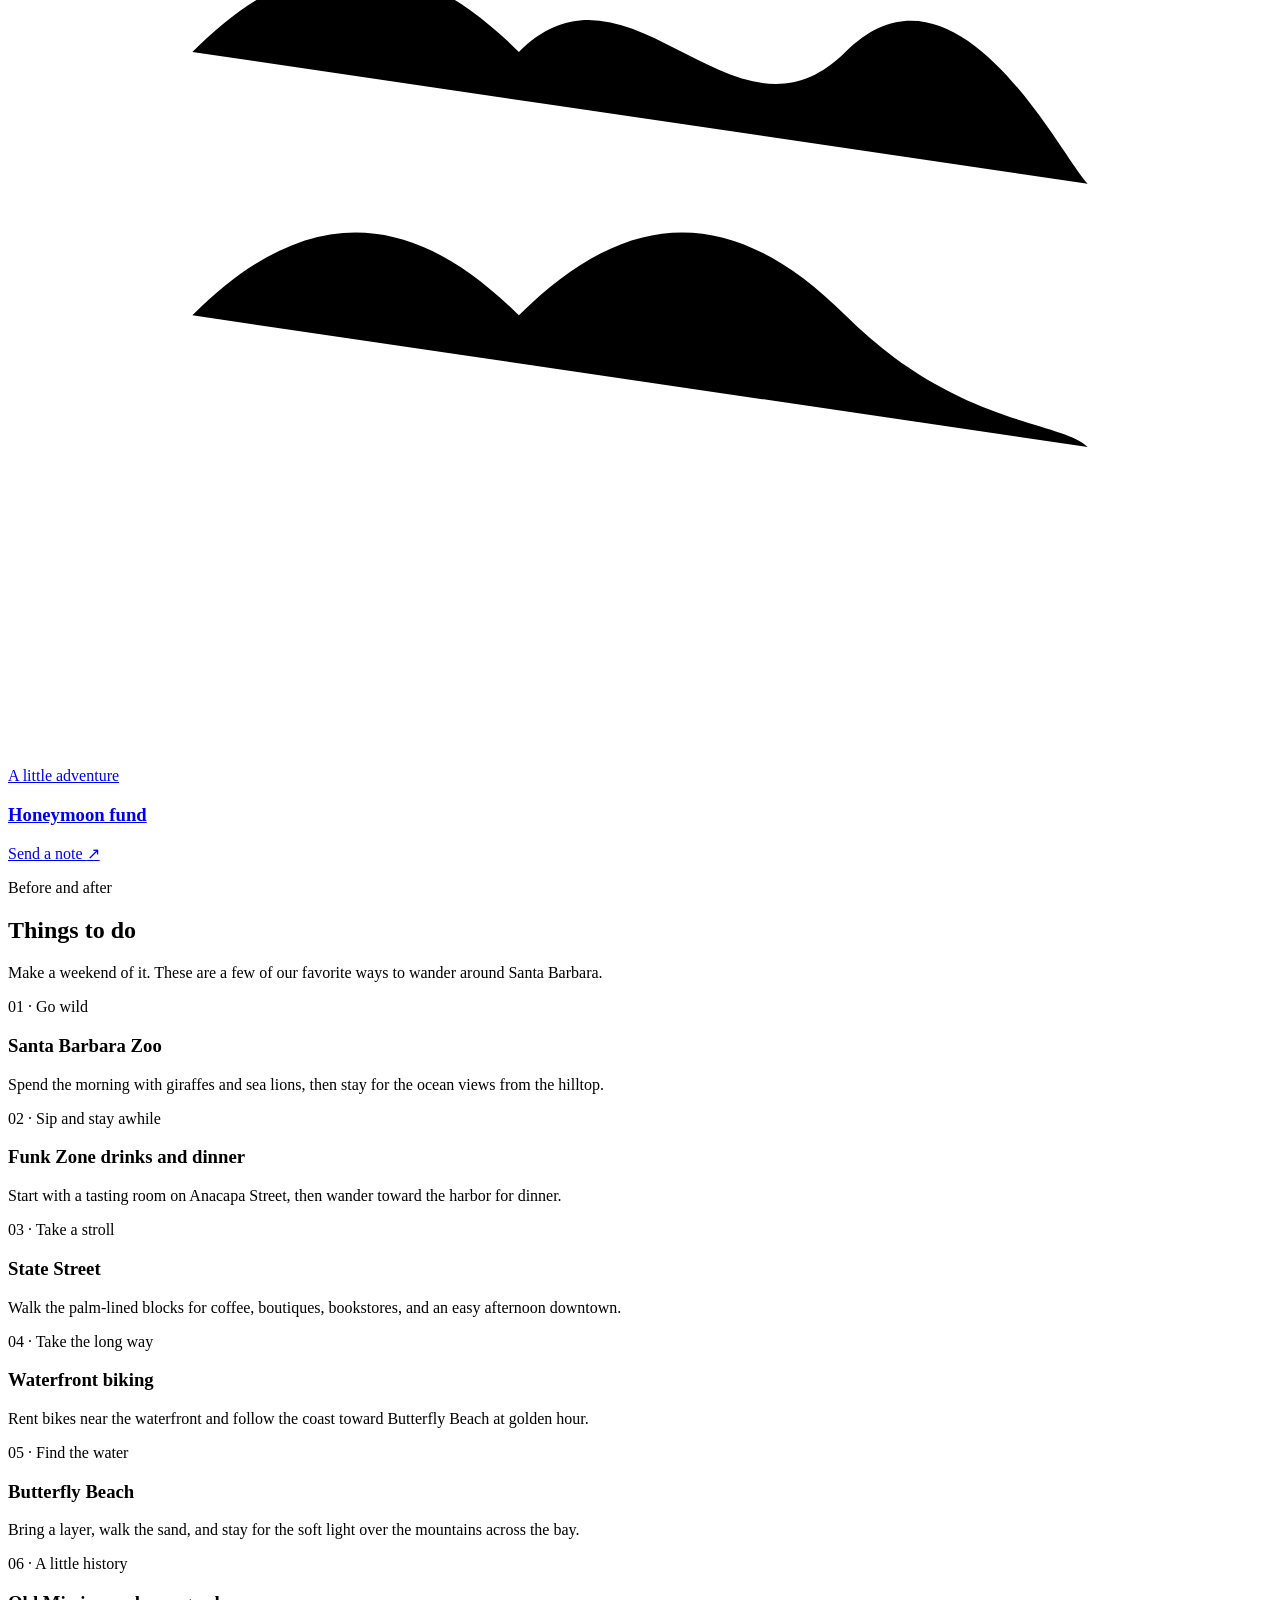
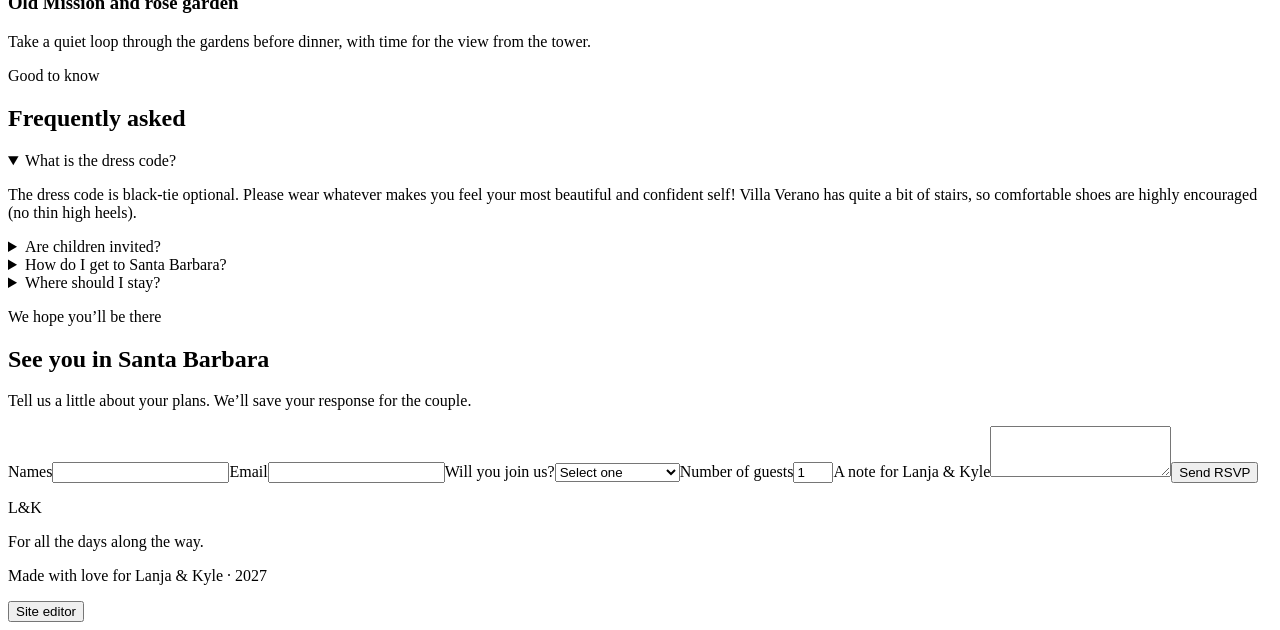
==== commit d23a74e1: "Update wedding weekend and editor controls" ====
--- a/public/index.html
+++ b/public/index.html
@@ -87,10 +87,10 @@
               <p class="story-address">Santa Barbara, California</p>
             </div>
             <div class="story-gallery" aria-labelledby="engagement-heading">
-              <h2 id="engagement-heading">Pieces of our engagement</h2>
+              <h2 id="engagement-heading">Some of our favorite moments</h2>
               <div class="engagement-controls">
                 <button class="gallery-step" id="gallery-previous" type="button" aria-label="Previous engagement photo">←</button>
-                <p id="gallery-position" aria-live="off">Photo 1 of 31</p>
+                <p id="gallery-position" aria-live="off">Photo 1 of 10</p>
                 <button class="gallery-step" id="gallery-next" type="button" aria-label="Next engagement photo">→</button>
                 <button class="gallery-toggle" id="gallery-toggle" type="button" aria-pressed="true">Pause photos</button>
               </div>
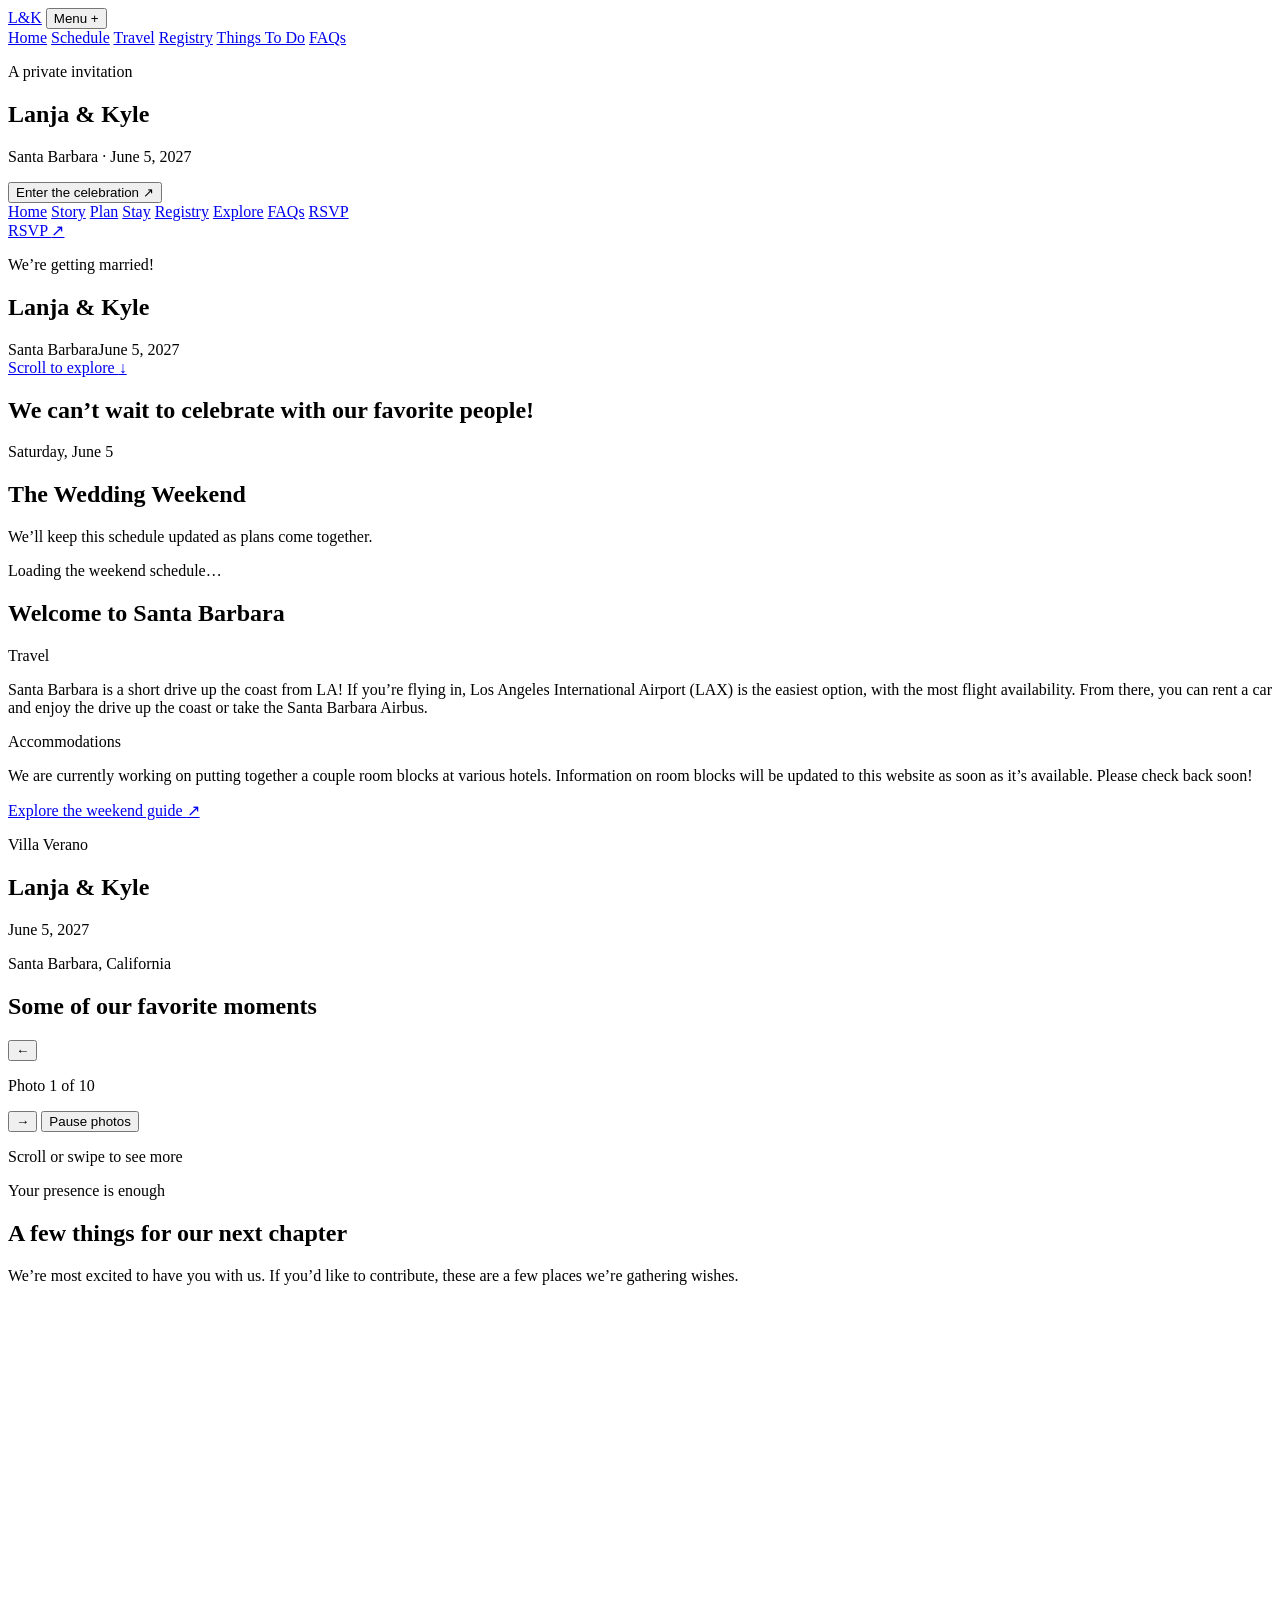
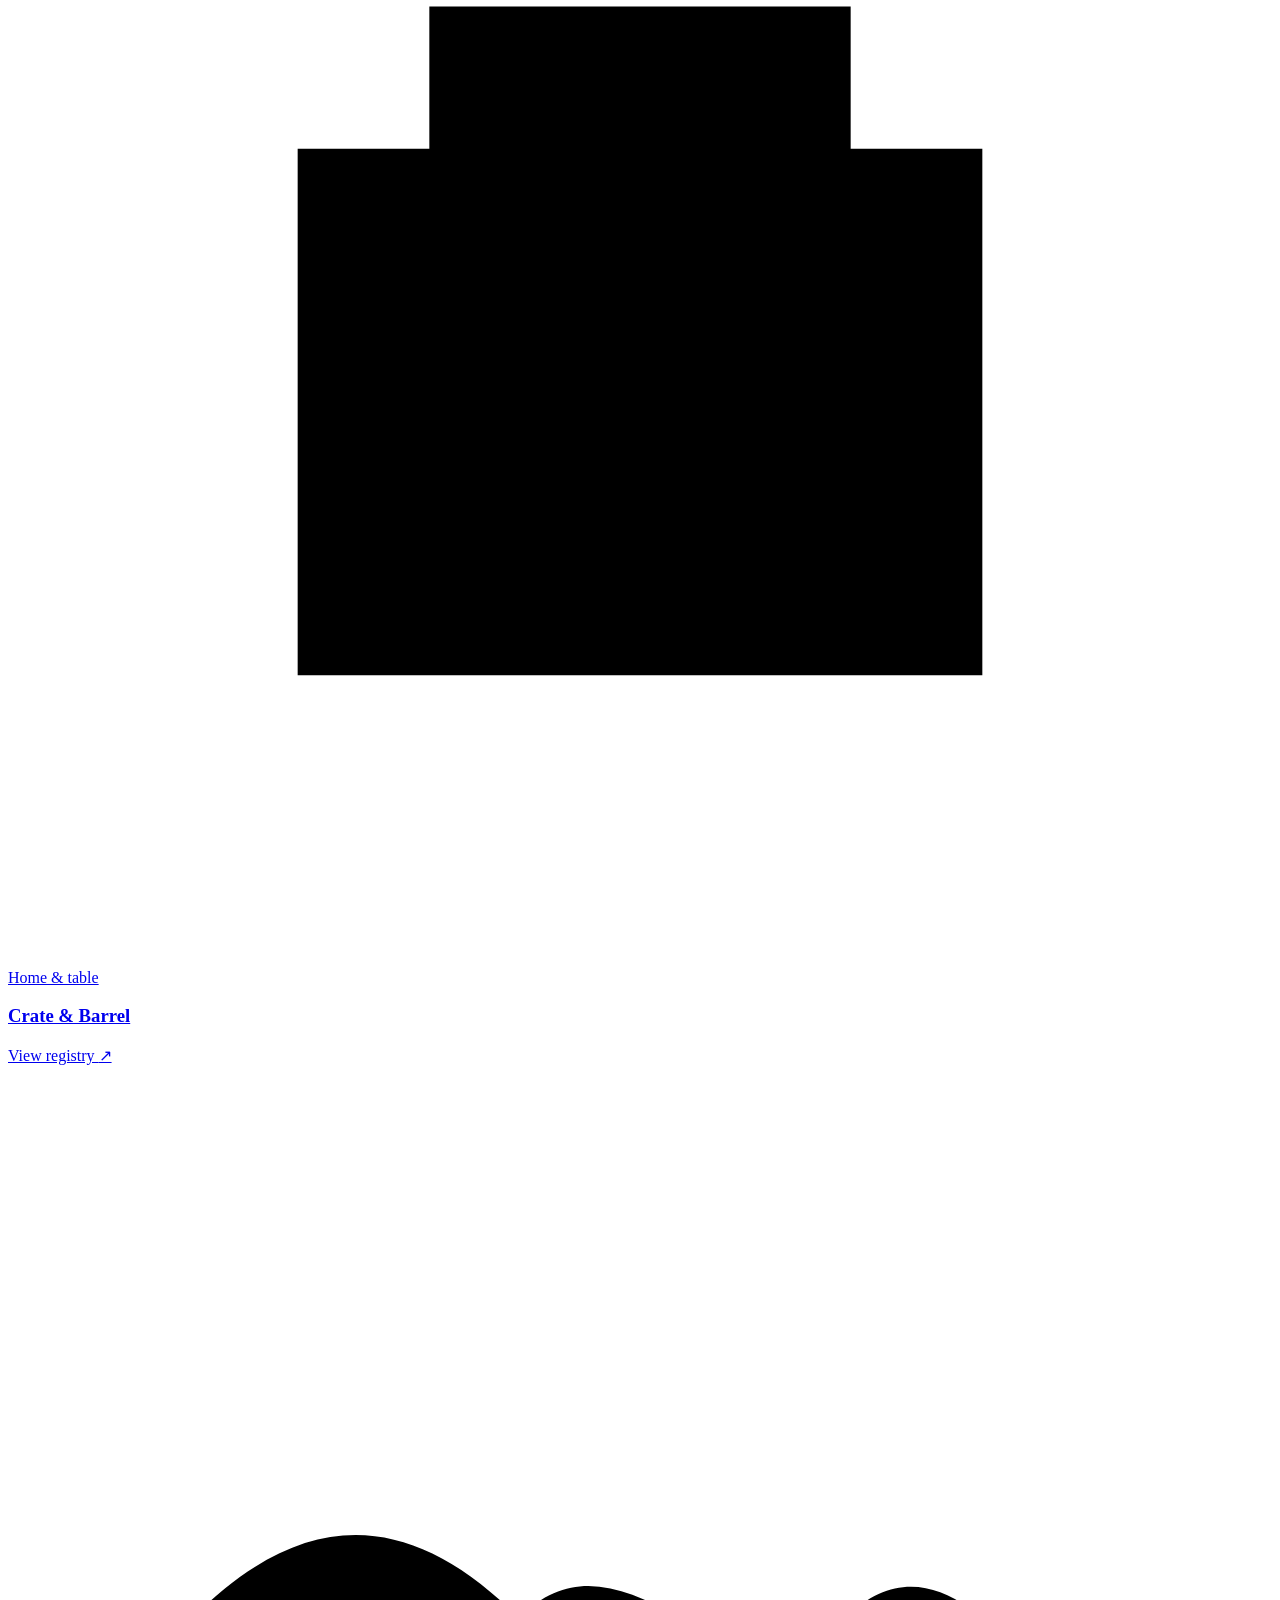
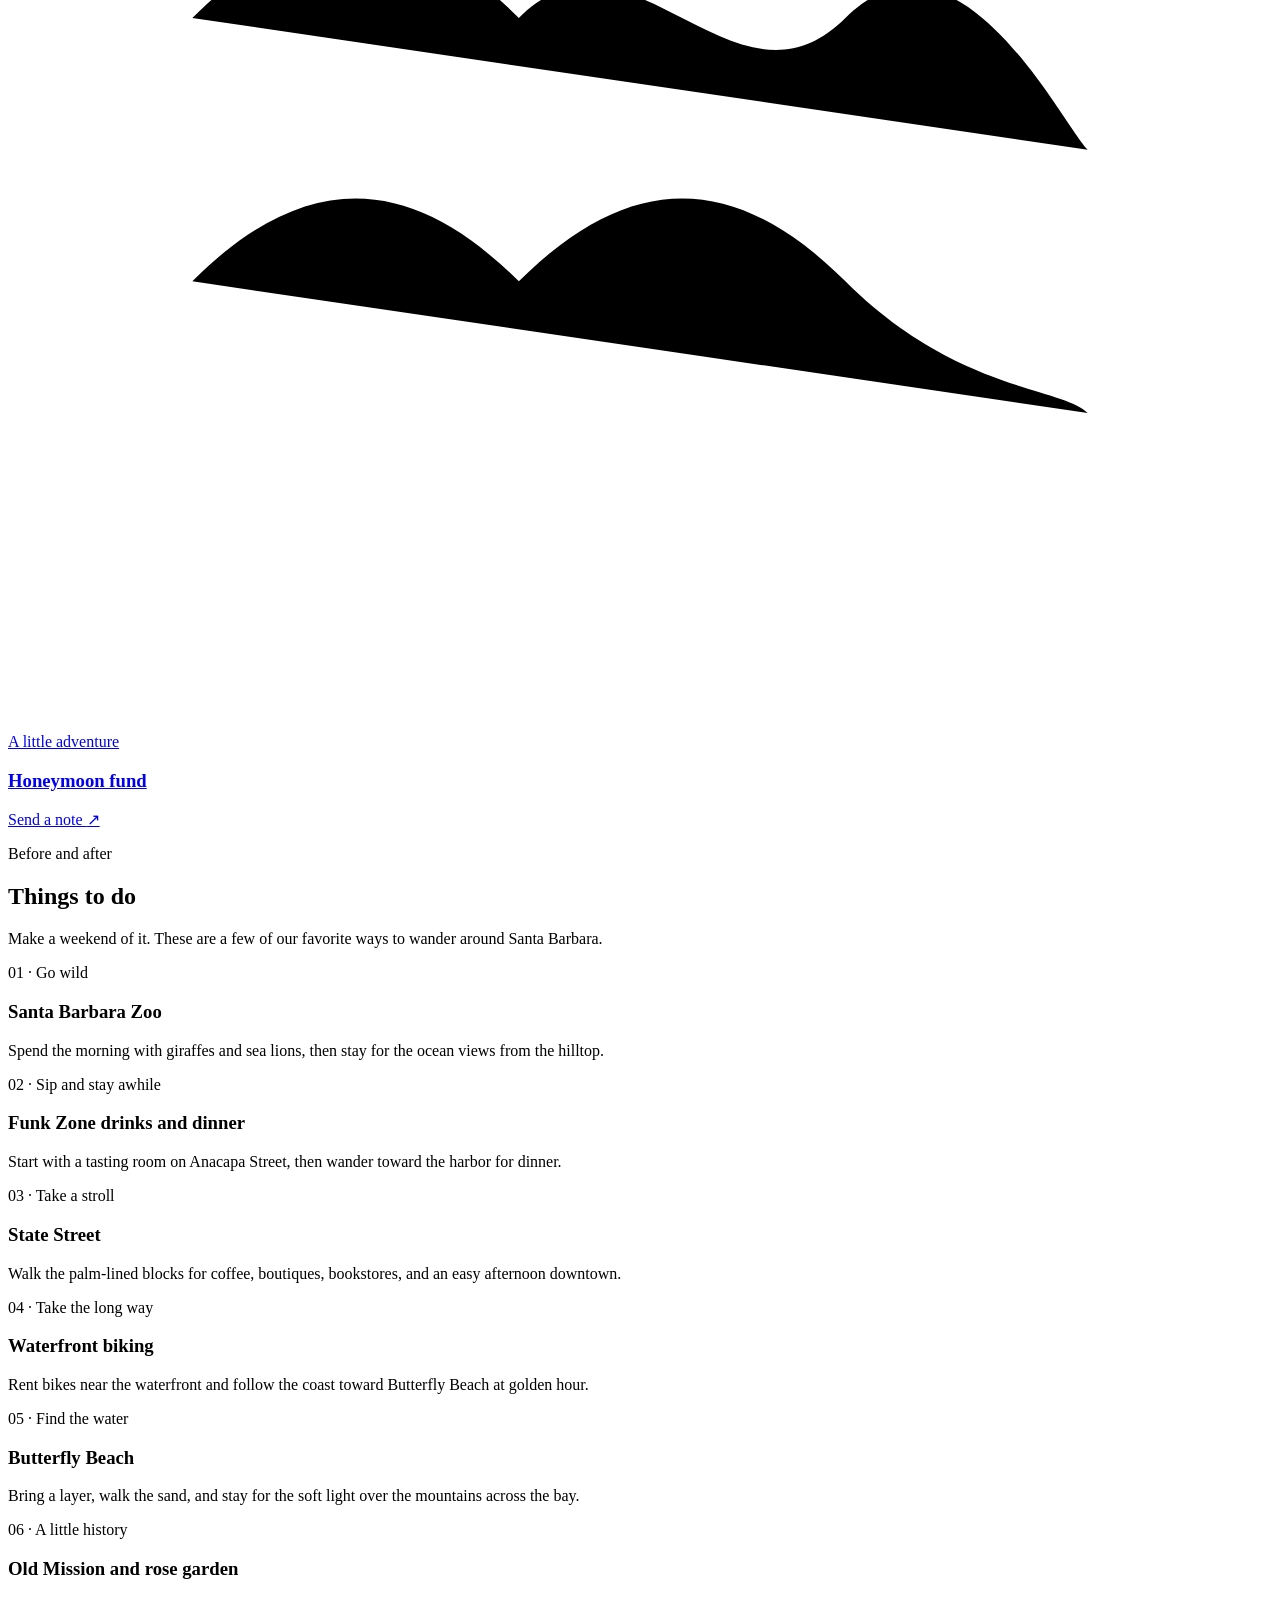
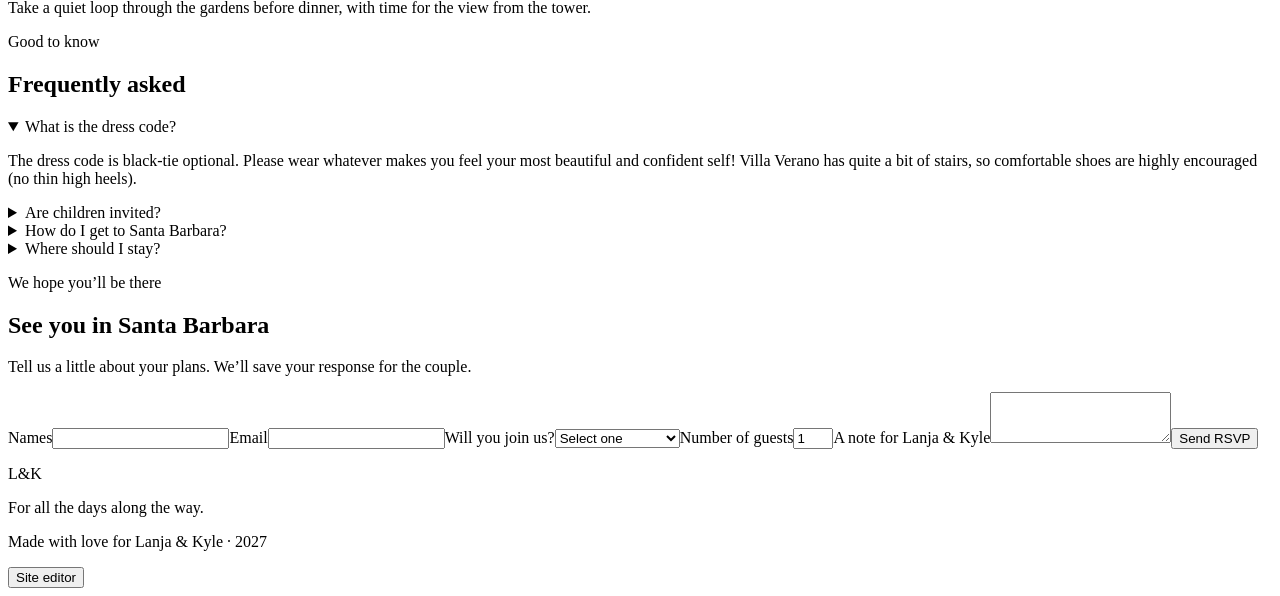
==== commit 2fea6942: "Remove duplicate Santa Barbara airport paragraph" ====
--- a/public/index.html
+++ b/public/index.html
@@ -69,7 +69,7 @@
       </section>
 
       <section id="travel" class="content-section split section-anchor">
-        <div class="split-art art-palm"></div><div class="split-copy"><h2>Welcome to Santa Barbara</h2><p class="eyebrow">Travel</p><p>Santa Barbara is a short drive up the coast from LA! If you’re flying in, Los Angeles International Airport (LAX) is the easiest option, with the most flight availability. From there, you can rent a car and enjoy the drive up the coast or take the Santa Barbara Airbus.</p><p>You can also fly directly into Santa Barbara Airport (SBA), which is much closer to the wedding, but has more limited flight options.</p><div class="accommodations-copy"><p class="eyebrow">Accommodations</p><p>We are currently working on putting together a couple room blocks at various hotels. Information on room blocks will be updated to this website as soon as it’s available. Please check back soon!</p></div><a class="text-link" href="#things-to-do">Explore the weekend guide <span>↗</span></a></div>
+        <div class="split-art art-palm"></div><div class="split-copy"><h2>Welcome to Santa Barbara</h2><p class="eyebrow">Travel</p><p>Santa Barbara is a short drive up the coast from LA! If you’re flying in, Los Angeles International Airport (LAX) is the easiest option, with the most flight availability. From there, you can rent a car and enjoy the drive up the coast or take the Santa Barbara Airbus.</p><div class="accommodations-copy"><p class="eyebrow">Accommodations</p><p>We are currently working on putting together a couple room blocks at various hotels. Information on room blocks will be updated to this website as soon as it’s available. Please check back soon!</p></div><a class="text-link" href="#things-to-do">Explore the weekend guide <span>↗</span></a></div>
       </section>
 
       <section id="story" class="story-scroll section-anchor" aria-label="The wedding story">
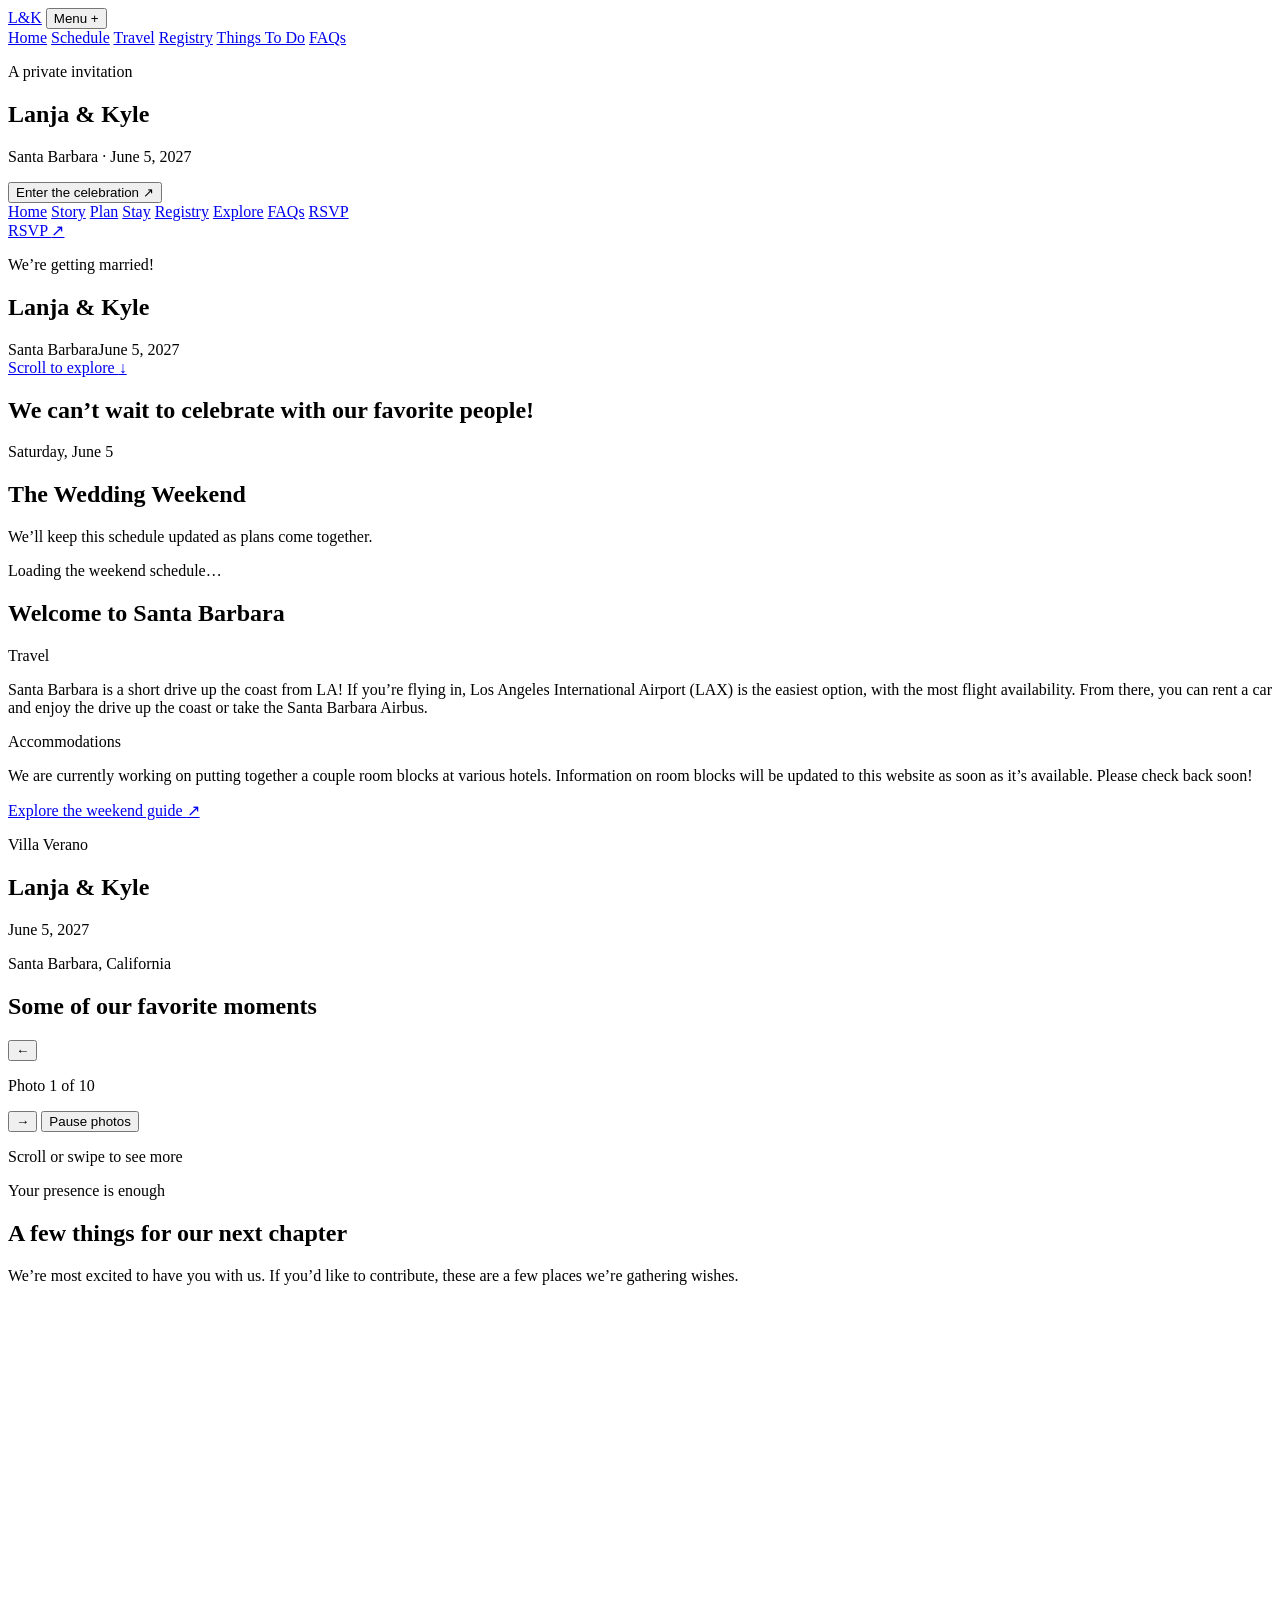
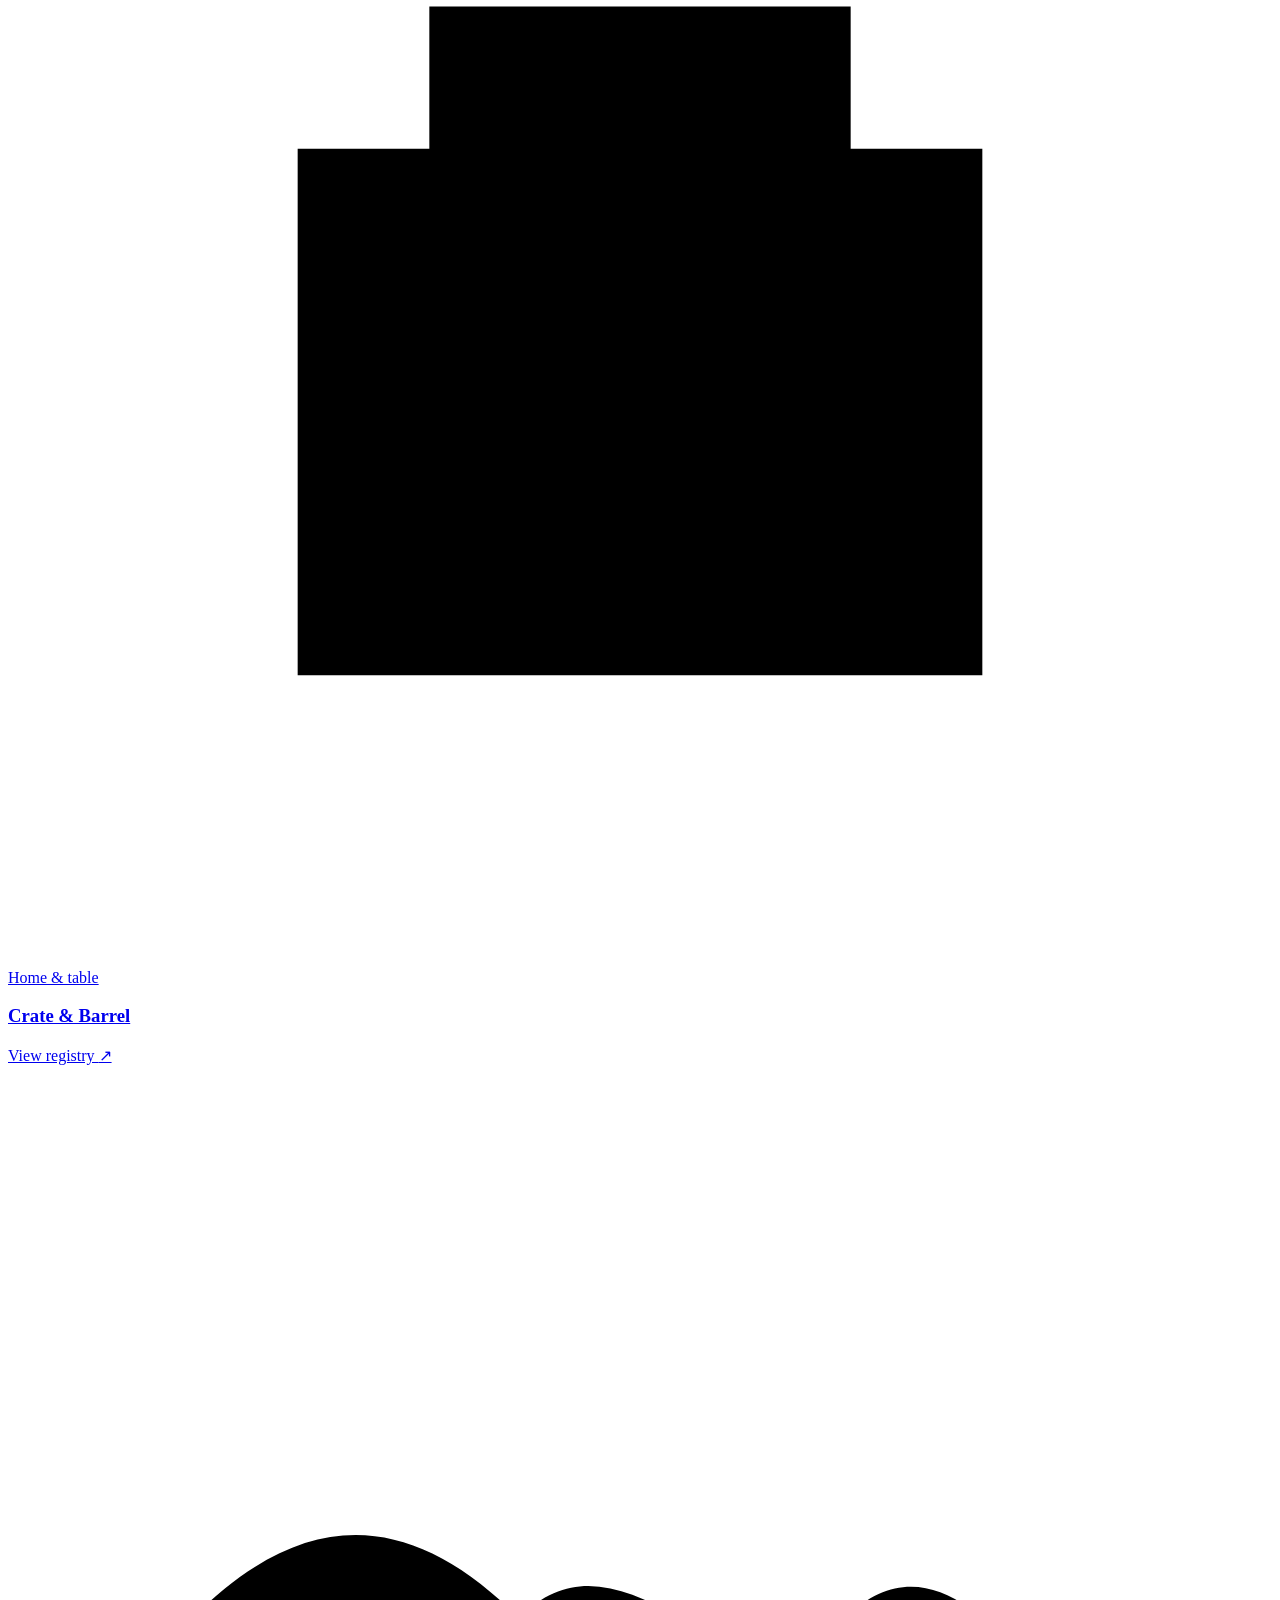
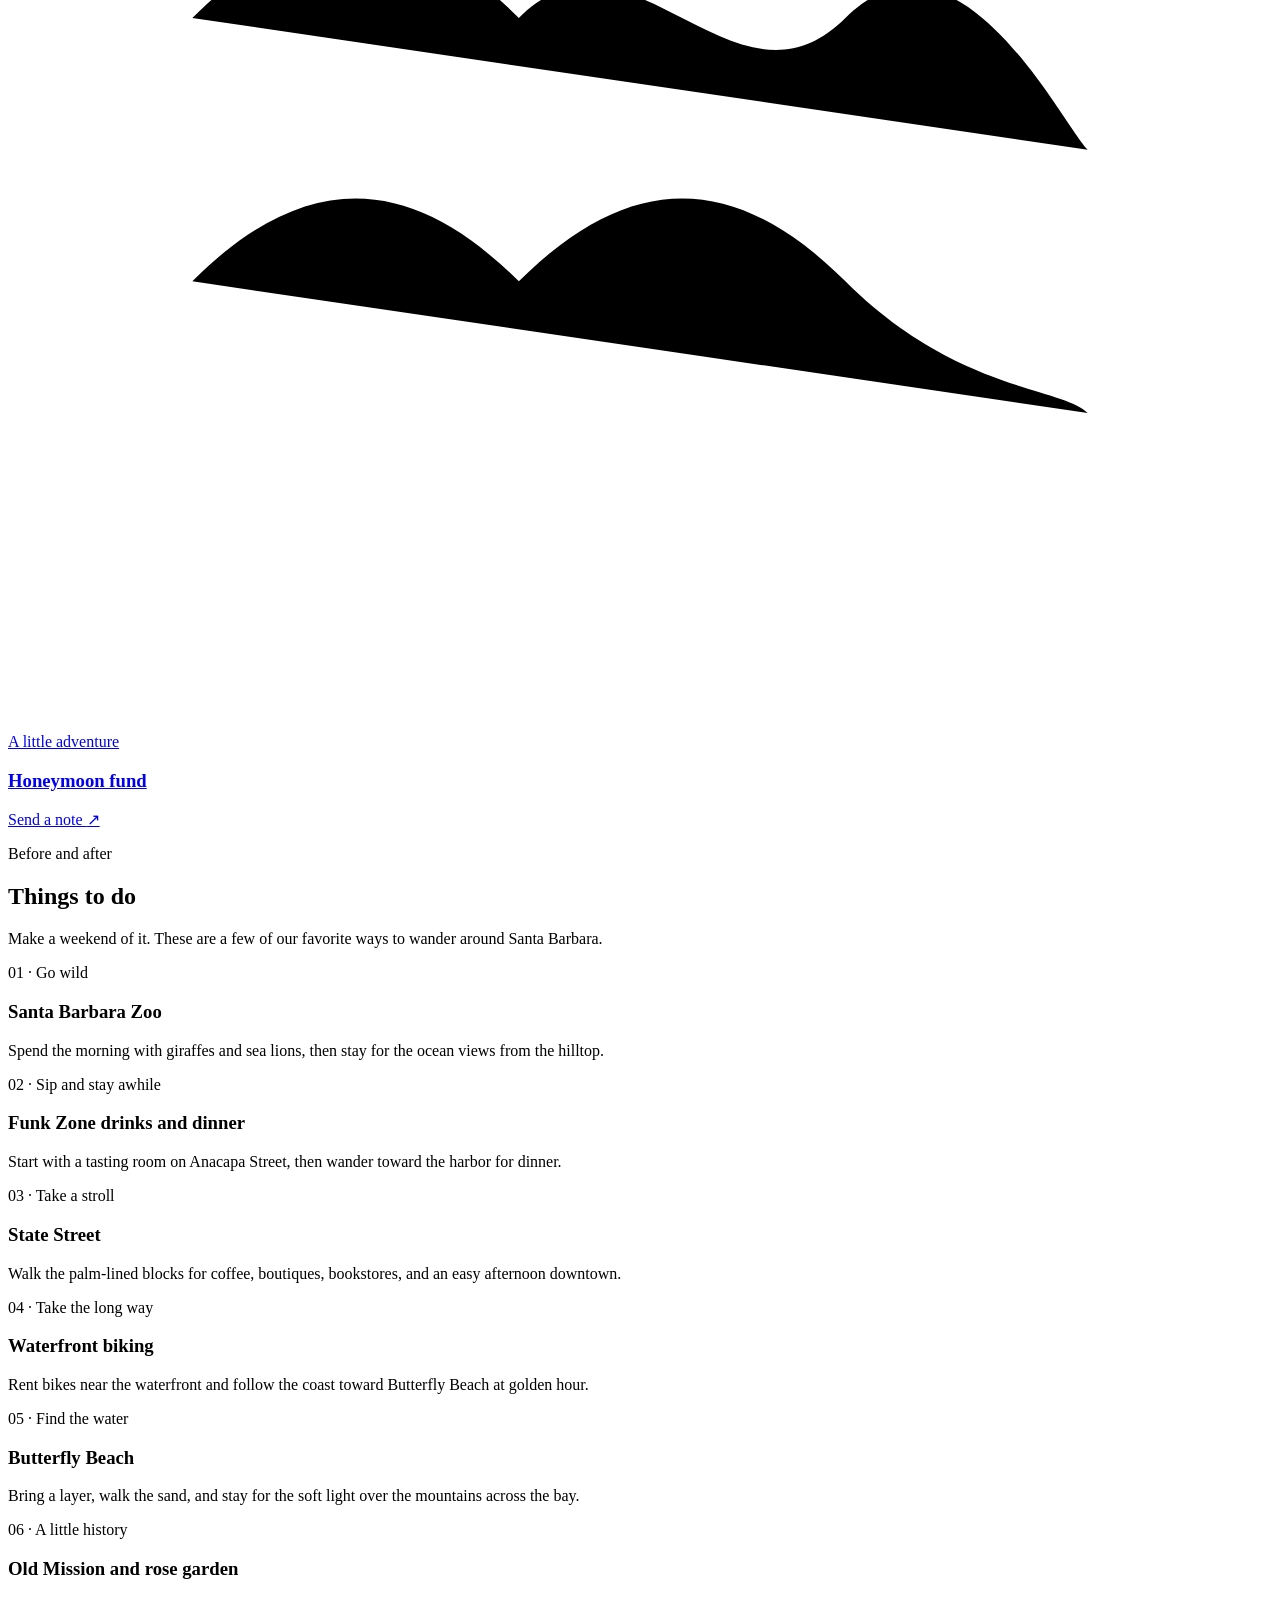
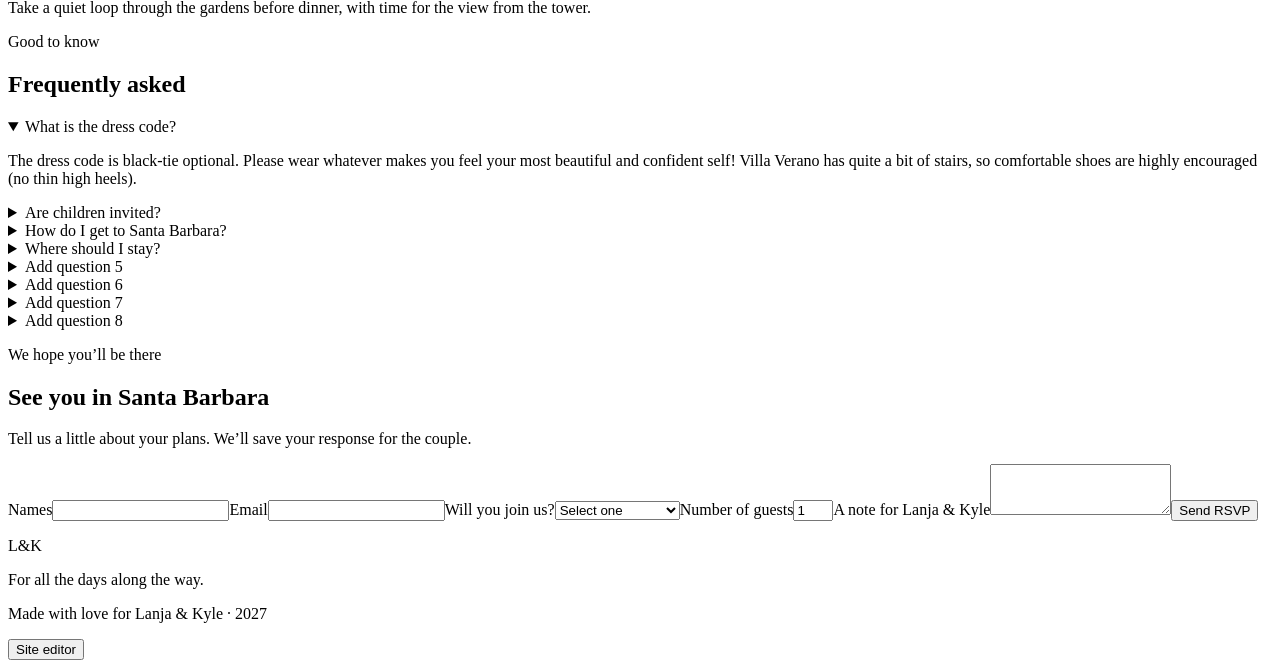
==== commit 521d1898: "Fix gallery photo selection and expand FAQ editor" ====
--- a/public/index.html
+++ b/public/index.html
@@ -107,7 +107,7 @@
 
       <section id="things-to-do" class="content-section things-section section-anchor"><div class="section-heading"><p class="eyebrow">Before and after</p><h2>Things to do</h2><p class="lede">Make a weekend of it. These are a few of our favorite ways to wander around Santa Barbara.</p></div><div class="things-grid"><article class="thing-card thing-zoo"><div class="thing-photo"></div><div><p class="eyebrow">01 · Go wild</p><h3>Santa Barbara Zoo</h3><p>Spend the morning with giraffes and sea lions, then stay for the ocean views from the hilltop.</p></div></article><article class="thing-card thing-funk"><div class="thing-photo"></div><div><p class="eyebrow">02 · Sip and stay awhile</p><h3>Funk Zone drinks and dinner</h3><p>Start with a tasting room on Anacapa Street, then wander toward the harbor for dinner.</p></div></article><article class="thing-card thing-state"><div class="thing-photo"></div><div><p class="eyebrow">03 · Take a stroll</p><h3>State Street</h3><p>Walk the palm-lined blocks for coffee, boutiques, bookstores, and an easy afternoon downtown.</p></div></article><article class="thing-card thing-bike"><div class="thing-photo"></div><div><p class="eyebrow">04 · Take the long way</p><h3>Waterfront biking</h3><p>Rent bikes near the waterfront and follow the coast toward Butterfly Beach at golden hour.</p></div></article><article class="thing-card thing-beach"><div class="thing-photo"></div><div><p class="eyebrow">05 · Find the water</p><h3>Butterfly Beach</h3><p>Bring a layer, walk the sand, and stay for the soft light over the mountains across the bay.</p></div></article><article class="thing-card thing-mission"><div class="thing-photo"></div><div><p class="eyebrow">06 · A little history</p><h3>Old Mission and rose garden</h3><p>Take a quiet loop through the gardens before dinner, with time for the view from the tower.</p></div></article></div></section>
 
-      <section id="faqs" class="content-section tinted section-anchor"><div class="section-heading"><p class="eyebrow">Good to know</p><h2>Frequently asked</h2></div><div class="faq-list"><details open><summary>What is the dress code?</summary><p>The dress code is black-tie optional. Please wear whatever makes you feel your most beautiful and confident self! Villa Verano has quite a bit of stairs, so comfortable shoes are highly encouraged (no thin high heels).</p></details><details><summary>Are children invited?</summary><p>While we absolutely love your little ones, this celebration will be adults only.</p></details><details><summary>How do I get to Santa Barbara?</summary><p>Please see the travel section. The largest airport closest to Santa Barbara is Los Angeles International Airport (LAX). From there, you can rent a car or take the Santa Barbara Airbus. There is also a smaller airport in Santa Barbara (SBA) with limited flight options.</p></details><details><summary>Where should I stay?</summary><p>Please check back for the hotel room blocks that will be arranged.</p></details></div></section>
+      <section id="faqs" class="content-section tinted section-anchor"><div class="section-heading"><p class="eyebrow">Good to know</p><h2>Frequently asked</h2></div><div class="faq-list"><details open><summary>What is the dress code?</summary><p>The dress code is black-tie optional. Please wear whatever makes you feel your most beautiful and confident self! Villa Verano has quite a bit of stairs, so comfortable shoes are highly encouraged (no thin high heels).</p></details><details><summary>Are children invited?</summary><p>While we absolutely love your little ones, this celebration will be adults only.</p></details><details><summary>How do I get to Santa Barbara?</summary><p>Please see the travel section. The largest airport closest to Santa Barbara is Los Angeles International Airport (LAX). From there, you can rent a car or take the Santa Barbara Airbus. There is also a smaller airport in Santa Barbara (SBA) with limited flight options.</p></details><details><summary>Where should I stay?</summary><p>Please check back for the hotel room blocks that will be arranged.</p></details><details class="faq-extra"><summary>Add question 5</summary><p>Add answer 5</p></details><details class="faq-extra"><summary>Add question 6</summary><p>Add answer 6</p></details><details class="faq-extra"><summary>Add question 7</summary><p>Add answer 7</p></details><details class="faq-extra"><summary>Add question 8</summary><p>Add answer 8</p></details></div></section>
 
       <section id="rsvp" class="rsvp section-anchor"><div><p class="eyebrow">We hope you’ll be there</p><h2>See you in Santa Barbara</h2><p class="rsvp-note">Tell us a little about your plans. We’ll save your response for the couple.</p></div><form id="rsvp-form" class="rsvp-form"><label>Names<input name="name" autocomplete="name" required /></label><label>Email<input name="email" type="email" autocomplete="email" required /></label><label>Will you join us?<select name="attendance" required><option value="">Select one</option><option value="joyfully-attending">Joyfully attending</option><option value="will-miss-you">Will miss you</option></select></label><label>Number of guests<input name="guests" type="number" min="1" max="6" value="1" required /></label><label class="full">A note for Lanja & Kyle<textarea name="note" rows="3"></textarea></label><button class="button light" type="submit">Send RSVP</button><p id="rsvp-status" class="form-status" aria-live="polite"></p></form></section>
     </main>
